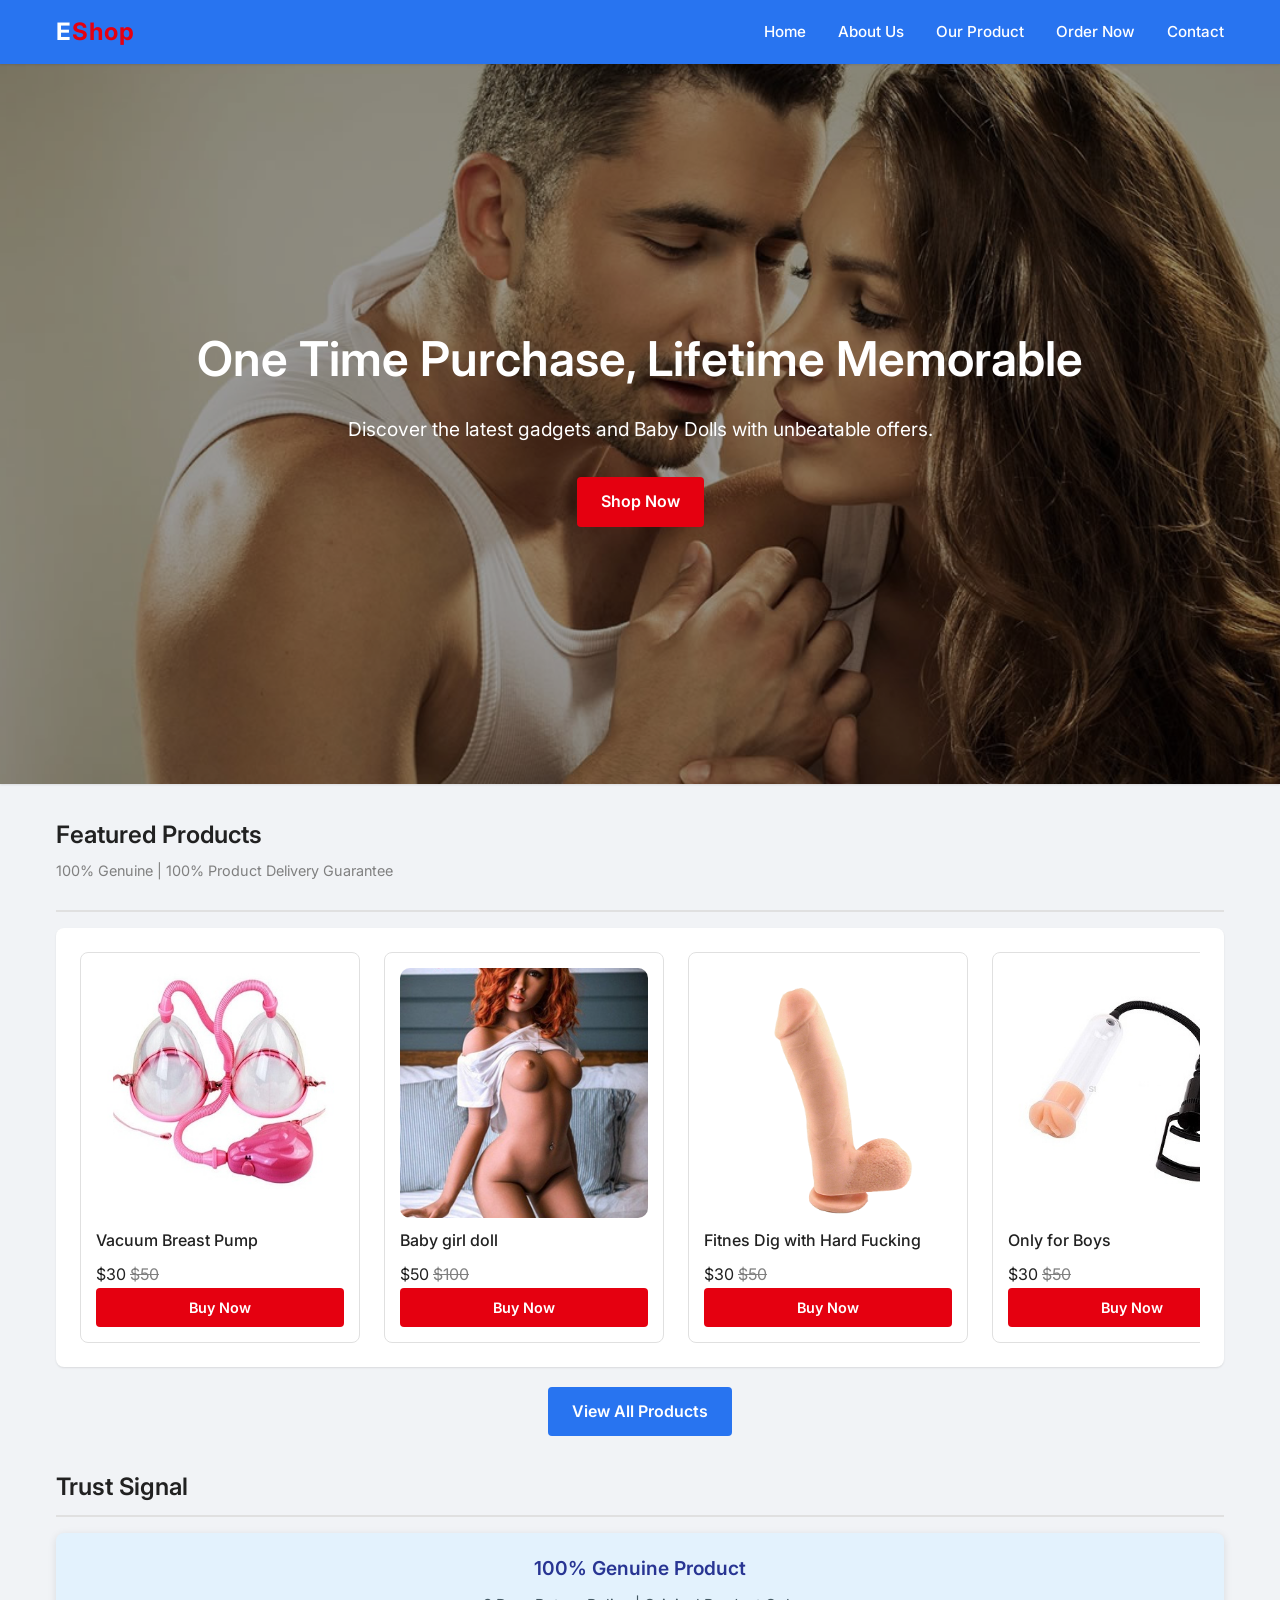
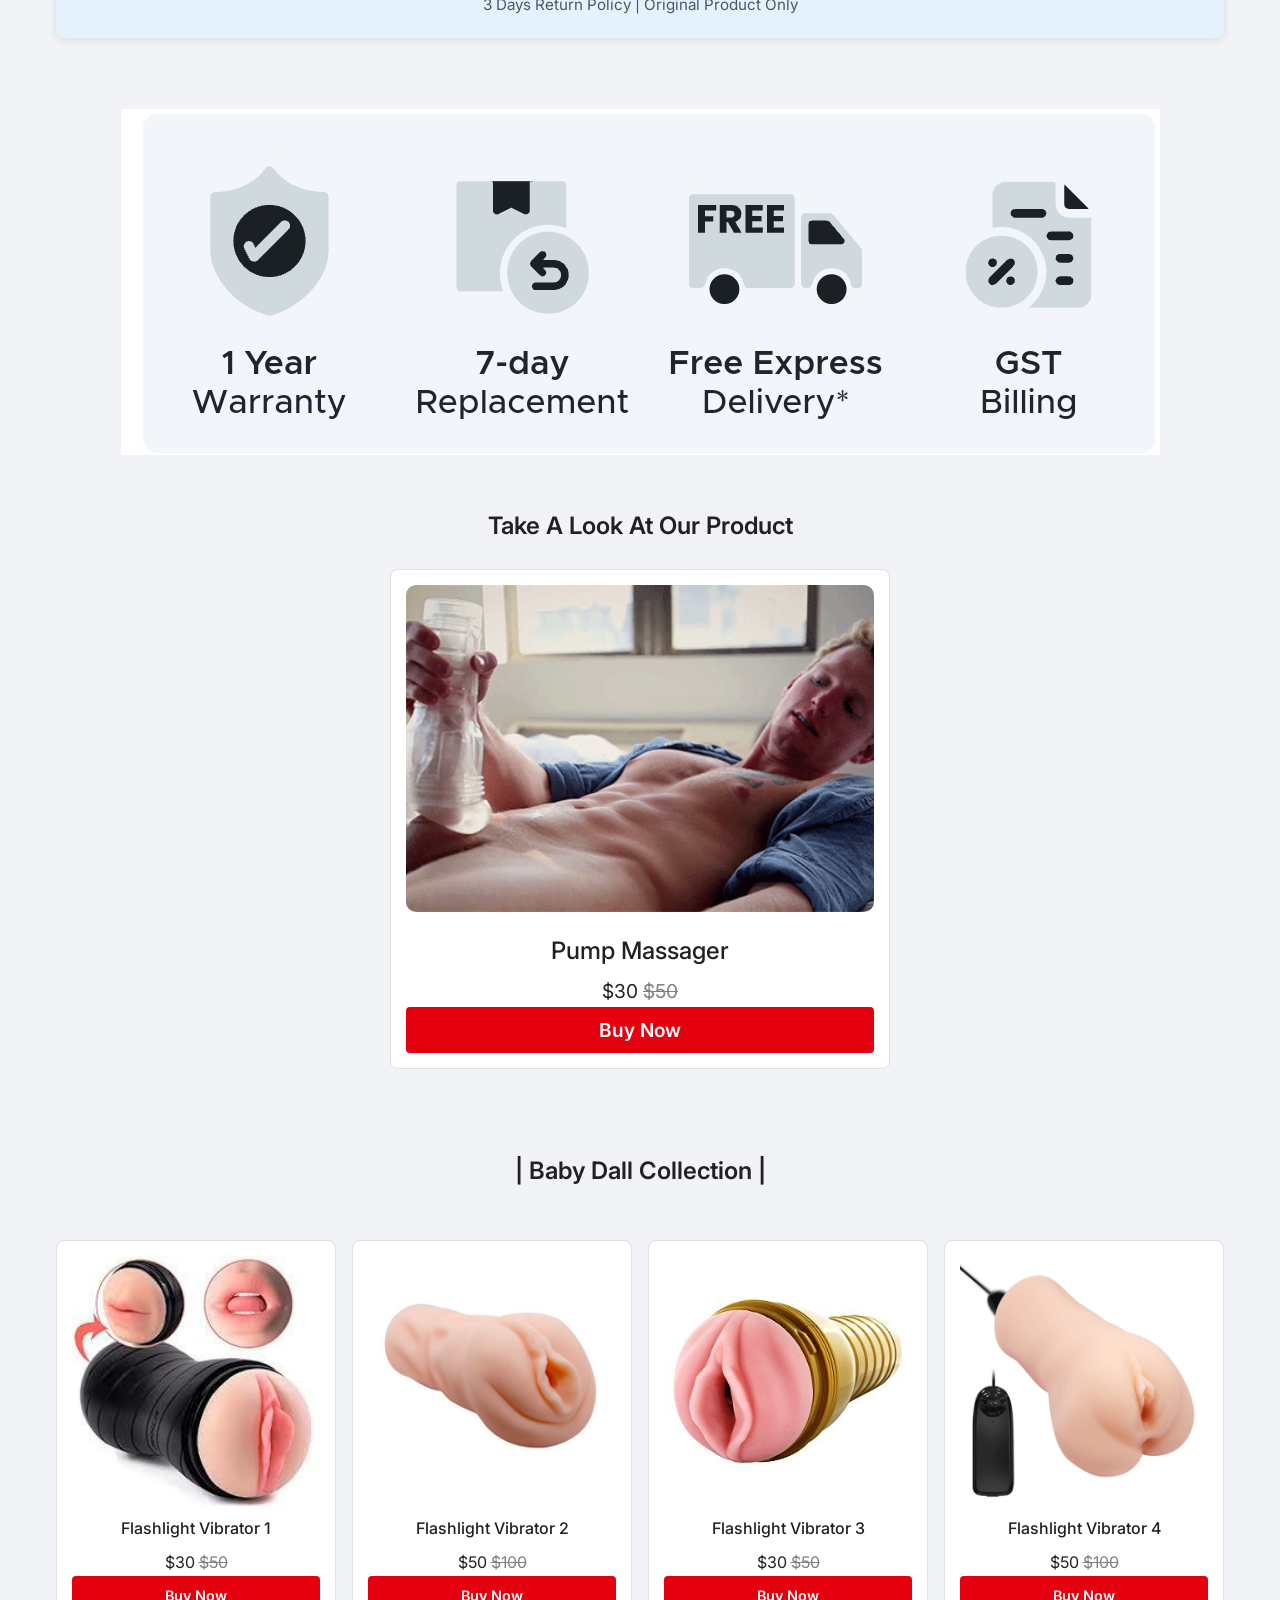
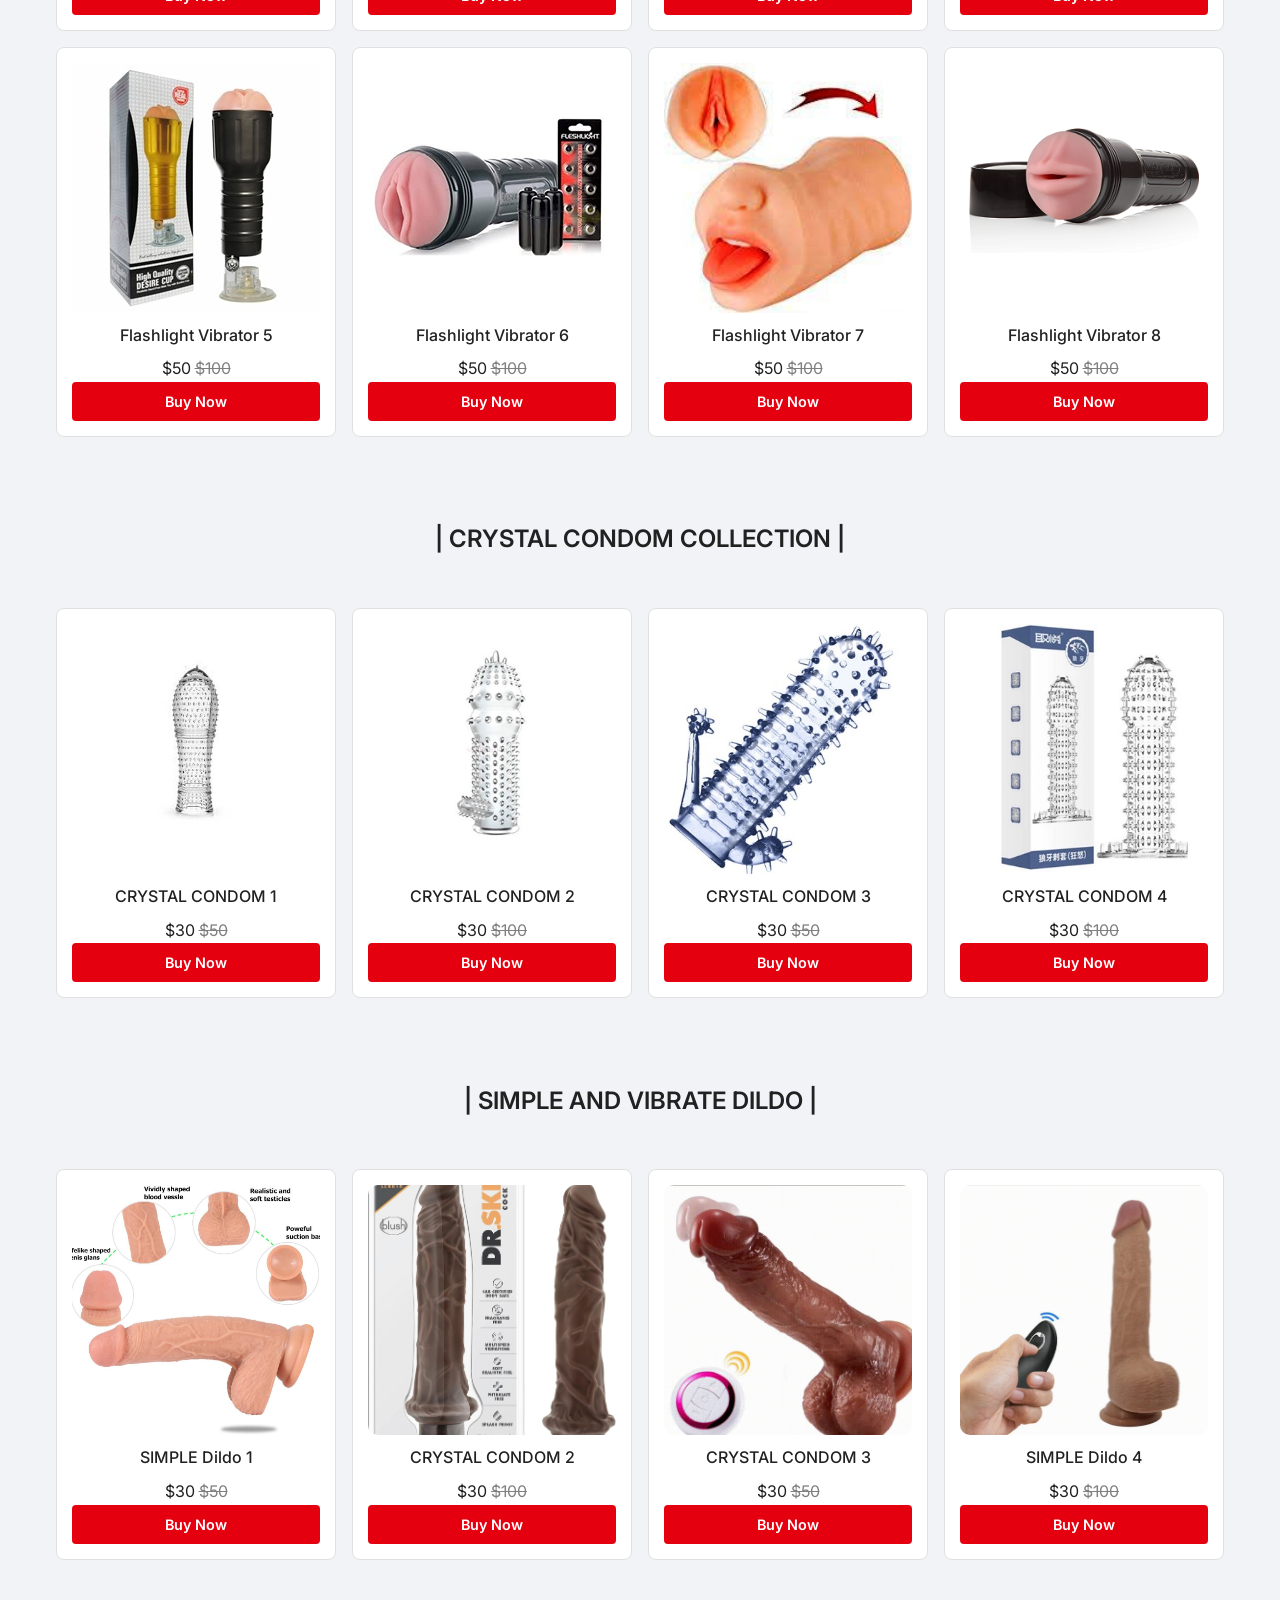
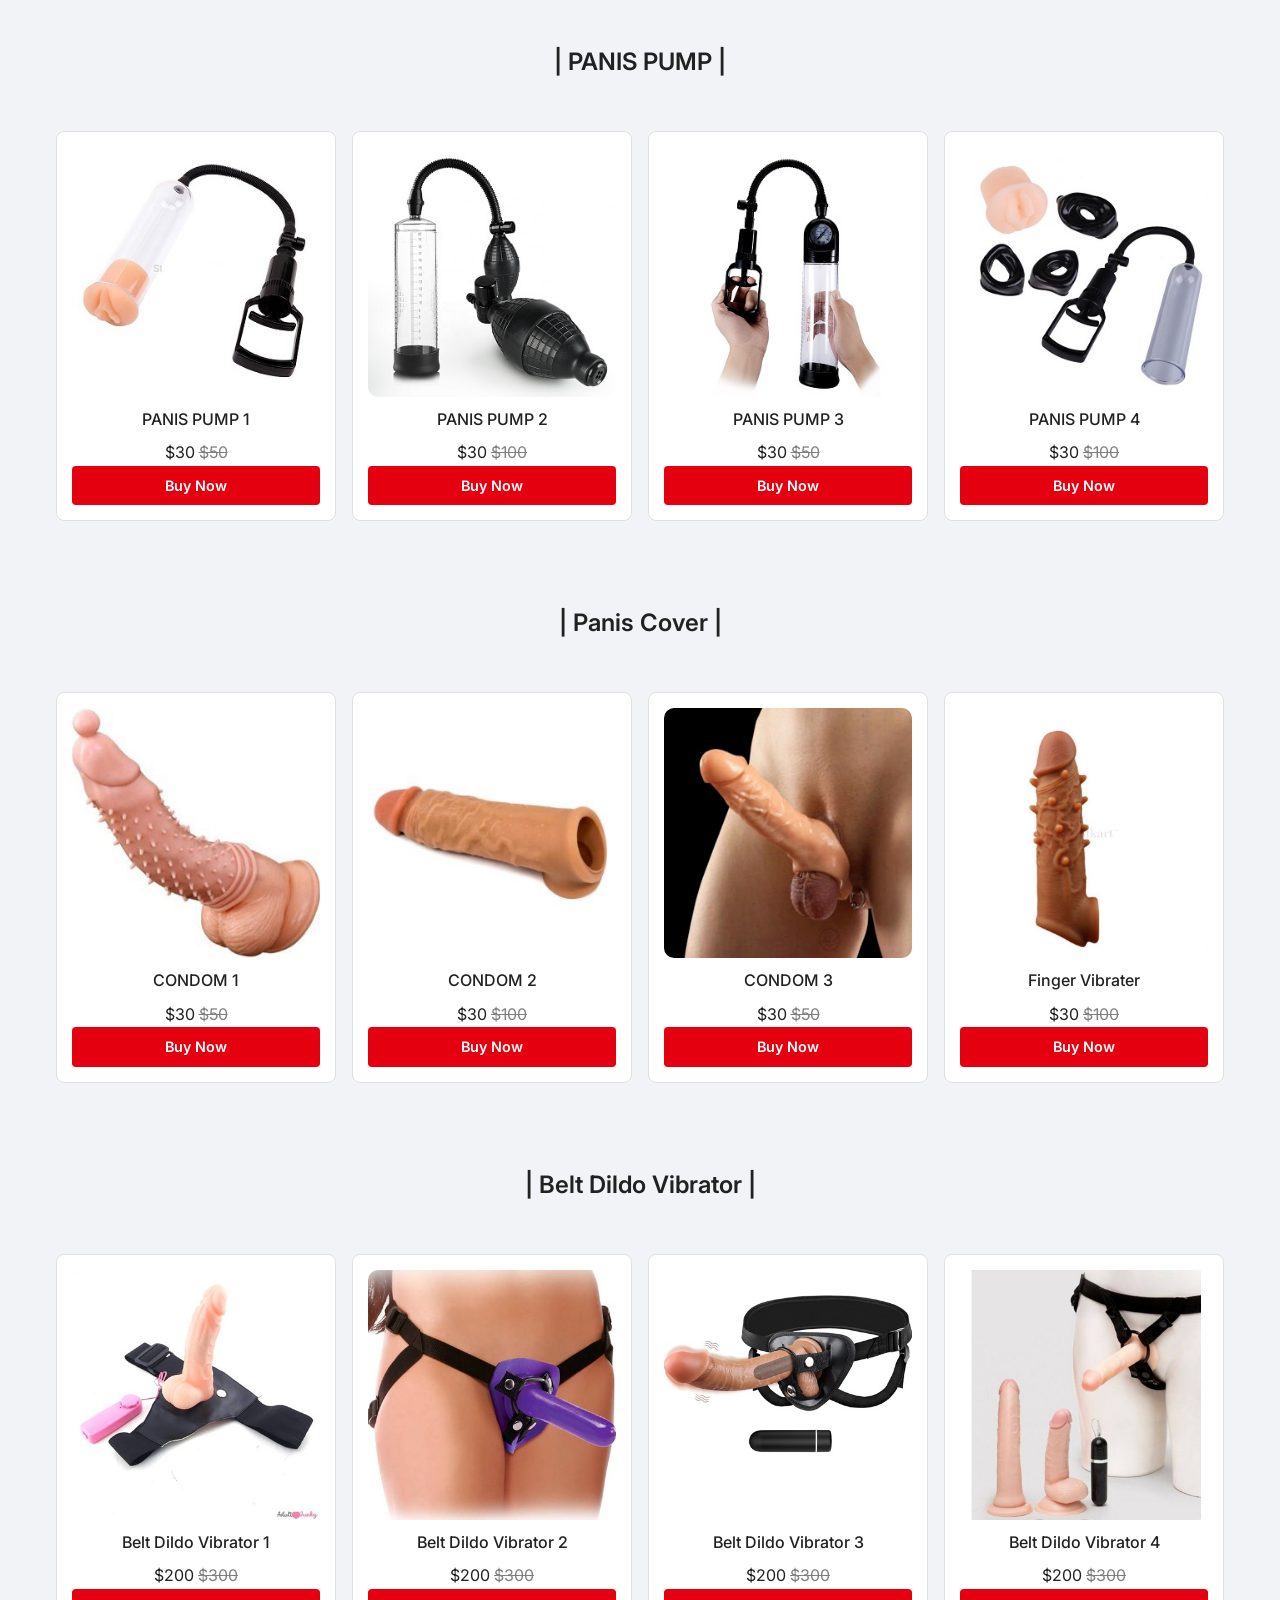
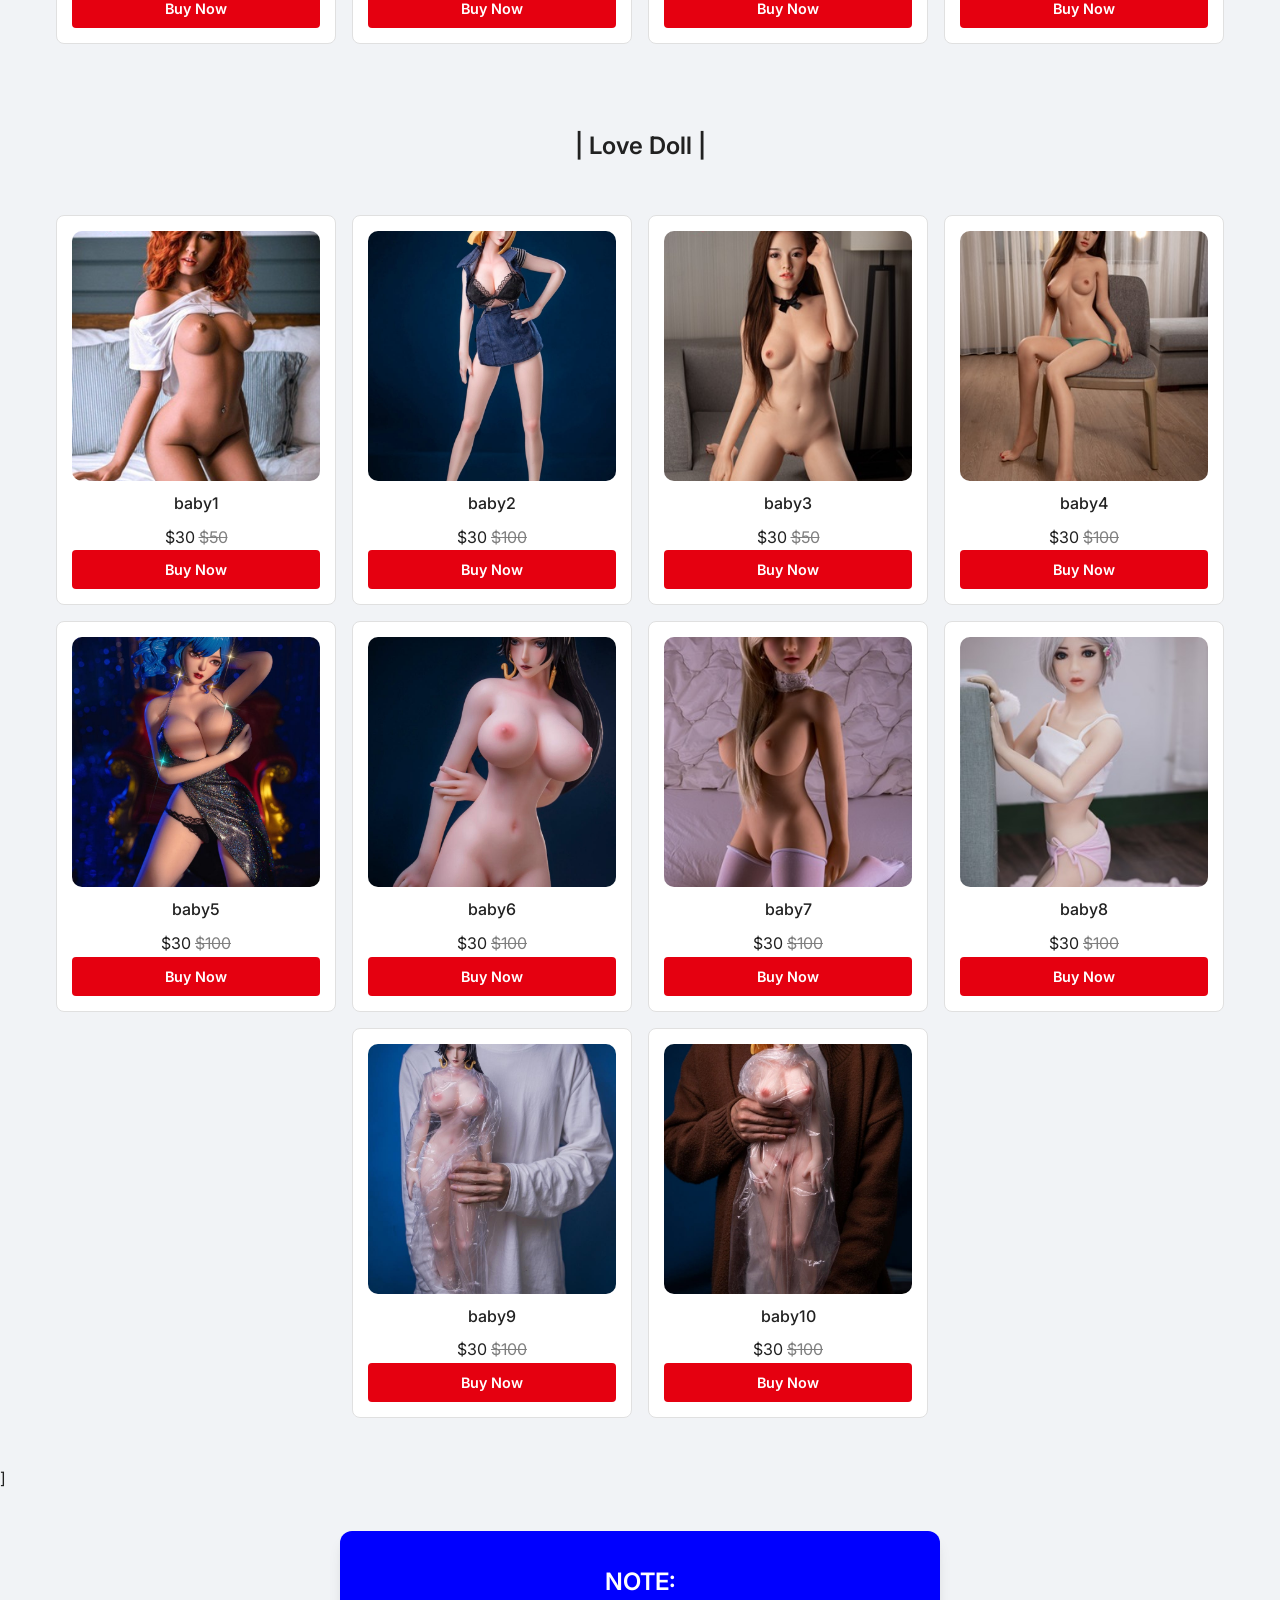
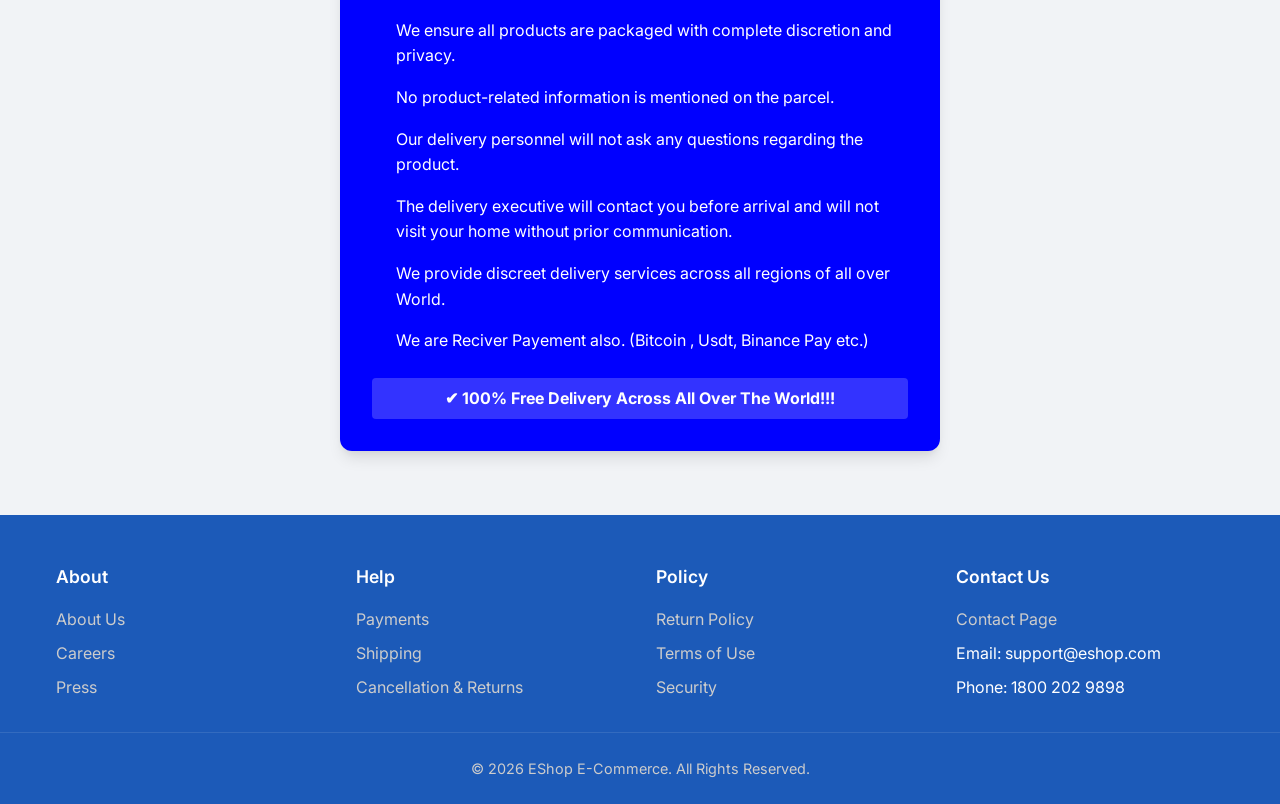
==== index.html @ d4caad06 "add all file to code base" ====
<!DOCTYPE html>
<html lang="en">

<head>
  <meta charset="UTF-8">
  <meta name="viewport" content="width=device-width, initial-scale=1.0">
  <title>Home - Modern E-Commerce</title>
  <meta name="description" content="Welcome to the best place to find top quality products at amazing prices.">
  <link rel="stylesheet" href="styles.css">
</head>

<body>

  <!-- Header & Navbar -->
  <header>
    <div class="container navbar">
      <a href="index.html" class="logo">E<span>Shop</span></a>
      <ul class="nav-links">
        <li><a href="index.html">Home</a></li>
        <li><a href="about.html">About Us</a></li>
        <li><a href="products.html">Our Product</a></li>
        <li><a href="order.html">Order Now</a></li>
        <li><a href="contact.html">Contact</a></li>
      </ul>
      <div class="hamburger">
        <span></span>
        <span></span>
        <span></span>
      </div>
    </div>
  </header>

  <!-- Mobile Menu & Overlay -->
  <div class="overlay"></div>
  <div class="mobile-menu">
    <div class="mobile-menu-header">
      <span class="logo">E<span>Shop</span></span>
      <span class="close-menu">&times;</span>
    </div>
    <ul class="mobile-nav-links">
      <li><a href="index.html">Home</a></li>
      <li><a href="about.html">About Us</a></li>
      <li><a href="products.html">Our Product</a></li>
      <li><a href="order.html">Order Now</a></li>
      <li><a href="contact.html">Contact</a></li>
    </ul>
  </div>

  <!-- Hero Section -->
  <section class="hero">
    <div class="container">
      <h1>One Time Purchase, Lifetime Memorable</h1>
      <p>Discover the latest gadgets and Baby Dolls with unbeatable offers.</p>
      <a href="products.html" class="btn">Shop Now</a>
    </div>
  </section>

  <!-- Featured Products -->
  <section class="container">
    <h2 class="section-title">
      Featured Products
      <span class="tagline">100% Genuine | 100% Product Delivery Guarantee</span>
    </h2>
    <div class="carousel-wrapper">
      <div class="carousel-track-container">
        <div class="carousel-track">
          <!-- Product 1 -->
          <div class="product-card">
            <img src="images\1 (1).jpg" alt="product1" class="product-img">
            <h3 class="product-name">Vacuum Breast Pump</h3>
            <p>
              $30
              <del style="color: gray;">$50</del>
            </p>
            <a href="order.html" class="btn btn-buy">Buy Now</a>
          </div>
          <!-- Product 2 -->
          <div class="product-card">
            <img src="images\1.jpg" alt="Baby girl doll" class="product-img">
            <h3 class="product-name">Baby girl doll</h3>
            <p>
              $50
              <del style="color: gray;">$100</del>
            </p>
            <a href="order.html" class="btn btn-buy">Buy Now</a>
          </div>
          <!-- Product 3 -->
          <div class="product-card">
            <img src="images\1_2.jpg" alt="fitnes dig" class="product-img">
            <h3 class="product-name">Fitnes Dig with Hard Fucking</h3>
            <p>
              $30
              <del style="color: gray;">$50</del>
            </p>
            <a href="order.html" class="btn btn-buy">Buy Now</a>
          </div>
          <!-- Product 4 -->
          <div class="product-card">
            <img src="images\1_3.jpg" alt="Babe" class="product-img">
            <h3 class="product-name">Only for Boys</h3>
            <p>
              $30
              <del style="color: gray;">$50</del>
            </p>
            <a href="order.html" class="btn btn-buy">Buy Now</a>
          </div>
          <!-- Product 5 -->
          <div class="product-card">
            <img src="images\2.jpg" alt="babe" class="product-img">
            <h3 class="product-name">Babe with Hard Fucking</h3>
            <p>
              $150
              <del style="color: gray;">$500</del>
            </p>
            <a href="order.html" class="btn btn-buy">Buy Now</a>
          </div>
        </div>
      </div>
    </div>
  </section>
  <div style="text-align: center; margin: 20px 0;">
    <a href="products.html" class="btn" style="background: #2874f0; color: white; text-decoration: none;">
      View All Products
    </a>
  </div>

  <!-- Trust Signal -->
  <section class="trust-signal container">
    <h2 class="section-title">Trust Signal</h2>
    <div
      style="background: #e3f2fd; padding: 20px; border-radius: 8px; text-align: center; box-shadow: 0 2px 8px rgba(0,0,0,0.1);">
      <p style="color: #283593; font-size: 1.2rem; font-weight: 600; margin: 0 0 10px 0;">
        100% Genuine Product
      </p>
      <p style="color: #455A64; font-size: 0.95rem; margin: 0;">
        3 Days Return Policy | Original Product Only
      </p>
    </div>
  </section>
  <br>
  <br>
  <div class="payment">
    <img src="images/imggg.jpg" alt="payment">
  </div>



  <section class="container" style="text-align: center; margin-bottom: 3rem;">
    <h2 class="section-title" style="border-bottom: none; display: inline-block;">Take A Look At Our Product</h2>

    <!-- Product Container -->
    <div class="products" style="display: flex; justify-content: center; gap: 1rem; flex-wrap: wrap;">

      <div class="product-card massager" style="width: 500px; height: 500px; display: flex; flex-direction: column;">

        <!-- GIF Image -->
        <img src="images/ezgif.com-animated-gif-maker.gif" alt="Pump Massager" class="product-img"
          style="height: 350px;">

        <h3 class="product-name" style="font-size: 1.5rem; margin-top: 10px;">Pump Massager</h3>
        <p style="font-size: 1.2rem;">
          $30
          <del style="color: gray;">$50</del>
        </p>
        <a href="order.html" class="btn btn-buy" style="margin-top: auto; font-size: 1.2rem;">Buy Now</a>

      </div>
    </div>
    <br><br>
    <h2 class="section-title" style="border-bottom: none; display: inline-block;"> | Baby Dall Collection |</h2>
    <br><br>
    <!-- Additional 5 Products Row -->
    <div class="products" style="display: flex; justify-content: center; gap: 1rem; flex-wrap: wrap;">

      <!-- Product 1 -->
      <div class="product-card massager">
        <img src="images\Flashlight Vibrator.jpg" alt="Vacuum Breast Pump" class="product-img">
        <h3 class="product-name">Flashlight Vibrator 1</h3>
        <p>
          $30
          <del style="color: gray;">$50</del>
        </p>
        <a href="order.html" class="btn btn-buy">Buy Now</a>
      </div>

      <!-- Product 2 -->
      <div class="product-card doll">
        <img src="images\Flashlight Vibrator4.jpg" alt="Flashlight Vibrator4" class="product-img">
        <h3 class="product-name">Flashlight Vibrator 2</h3>
        <p>
          $50
          <del style="color: gray;">$100</del>
        </p>
        <a href="order.html" class="btn btn-buy">Buy Now</a>
      </div>
      <!-- Product 3 -->
      <div class="product-card massager">
        <img src="images\Flashlight Vibrator5.jpg" alt="Flashlight Vibrator5" class="product-img">
        <h3 class="product-name">Flashlight Vibrator 3</h3>
        <p>
          $30
          <del style="color: gray;">$50</del>
        </p>
        <a href="order.html" class="btn btn-buy">Buy Now</a>
      </div>

      <!-- Product 4 -->
      <div class="product-card doll">
        <img src="images\Flashlight Vibrator6.jpg" alt="Flashlight Vibrator6" class="product-img">
        <h3 class="product-name">Flashlight Vibrator 4</h3>
        <p>
          $50
          <del style="color: gray;">$100</del>
        </p>
        <a href="order.html" class="btn btn-buy">Buy Now</a>
      </div>

      <!-- Product 5 -->
      <div class="product-card doll">
        <img src="images\Flashlight Vibrator7.jpg" alt="Flashlight Vibrator7" class="product-img">
        <h3 class="product-name">Flashlight Vibrator 5</h3>
        <p>
          $50
          <del style="color: gray;">$100</del>
        </p>
        <a href="order.html" class="btn btn-buy">Buy Now</a>
      </div>

      <!-- Product 6 -->
      <div class="product-card doll">
        <img src="images\Flashlight Vibrator9.jpg" alt="Flashlight Vibrator9" class="product-img">
        <h3 class="product-name">Flashlight Vibrator 6</h3>
        <p>
          $50
          <del style="color: gray;">$100</del>
        </p>
        <a href="order.html" class="btn btn-buy">Buy Now</a>
      </div>
      <!-- Product 7 -->
      <div class="product-card doll">
        <img src="images\Flashlight Vibrator1.jpg" alt="Flashlight Vibrator9" class="product-img">
        <h3 class="product-name">Flashlight Vibrator 7</h3>
        <p>
          $50
          <del style="color: gray;">$100</del>
        </p>
        <a href="order.html" class="btn btn-buy">Buy Now</a>
      </div>
      <!-- Product 8 -->
      <div class="product-card doll">
        <img src="images\Flashlight Vibrator2.jpg" alt="Flashlight Vibrator9" class="product-img">
        <h3 class="product-name">Flashlight Vibrator 8</h3>
        <p>
          $50
          <del style="color: gray;">$100</del>
        </p>
        <a href="order.html" class="btn btn-buy">Buy Now</a>
      </div>

    </div>


    <!-- condom collectin -->
    <br><br>
    <h2 class="section-title" style="border-bottom: none; display: inline-block;"> | CRYSTAL CONDOM COLLECTION |</h2>
    <br><br>
    <!-- Additional 5 Products Row -->
    <div class="products" style="display: flex; justify-content: center; gap: 1rem; flex-wrap: wrap;">

      <!-- Product 1 -->
      <div class="product-card massager">
        <img src="images\condom\CRYSTAL CONDOM1.jpg" alt="CRYSTAL CONDOM" class="product-img">
        <h3 class="product-name">CRYSTAL CONDOM 1</h3>
        <p>
          $30
          <del style="color: gray;">$50</del>
        </p>
        <a href="order.html" class="btn btn-buy">Buy Now</a>
      </div>

      <!-- Product 2 -->
      <div class="product-card doll">
        <img src="images\condom\CRYSTAL CONDOM2.jpg" alt="CRYSTAL CONDOM2" class="product-img">
        <h3 class="product-name">CRYSTAL CONDOM 2</h3>
        <p>
          $30
          <del style="color: gray;">$100</del>
        </p>
        <a href="order.html" class="btn btn-buy">Buy Now</a>
      </div>
      <!-- Product 3 -->
      <div class="product-card massager">
        <img src="images\condom\CRYSTAL CONDOM3.jpg" alt="CRYSTAL CONDOM3" class="product-img">
        <h3 class="product-name">CRYSTAL CONDOM 3</h3>
        <p>
          $30
          <del style="color: gray;">$50</del>
        </p>
        <a href="order.html" class="btn btn-buy">Buy Now</a>
      </div>

      <!-- Product 4 -->
      <div class="product-card doll">
        <img src="images\condom\CRYSTAL CONDOM4.jpg" alt="CRYSTAL CONDOM4" class="product-img">
        <h3 class="product-name">CRYSTAL CONDOM 4</h3>
        <p>
          $30
          <del style="color: gray;">$100</del>
        </p>
        <a href="order.html" class="btn btn-buy">Buy Now</a>
      </div>

    </div>



    <!-- SIMPLE AND VIBRATE DILDO -->
    <br><br>
    <h2 class="section-title" style="border-bottom: none; display: inline-block;"> | SIMPLE AND VIBRATE DILDO |</h2>
    <br><br>
    <!-- Additional 5 Products Row -->
    <div class="products" style="display: flex; justify-content: center; gap: 1rem; flex-wrap: wrap;">

      <!-- Product 1 -->
      <div class="product-card massager">
        <img src="images\simple\SIMPLE Dildo1.jpg" alt="SIMPLE Dildo1" class="product-img">
        <h3 class="product-name">SIMPLE Dildo 1</h3>
        <p>
          $30
          <del style="color: gray;">$50</del>
        </p>
        <a href="order.html" class="btn btn-buy">Buy Now</a>
      </div>

      <!-- Product 2 -->
      <div class="product-card doll">
        <img src="images\simple\SIMPLE Dildo2.jpg" alt="SIMPLE Dildo2" class="product-img">
        <h3 class="product-name">CRYSTAL CONDOM 2</h3>
        <p>
          $30
          <del style="color: gray;">$100</del>
        </p>
        <a href="order.html" class="btn btn-buy">Buy Now</a>
      </div>
      <!-- Product 3 -->
      <div class="product-card massager">
        <img src="images\simple\SIMPLE Dildo3.jpg" alt="CRYSTAL CONDOM3" class="product-img">
        <h3 class="product-name">CRYSTAL CONDOM 3</h3>
        <p>
          $30
          <del style="color: gray;">$50</del>
        </p>
        <a href="order.html" class="btn btn-buy">Buy Now</a>
      </div>

      <!-- Product 4 -->
      <div class="product-card doll">
        <img src="images\simple\SIMPLE Dildo4.jpg" alt="SIMPLE Dildo4" class="product-img">
        <h3 class="product-name">SIMPLE Dildo 4</h3>
        <p>
          $30
          <del style="color: gray;">$100</del>
        </p>
        <a href="order.html" class="btn btn-buy">Buy Now</a>
      </div>

    </div>


    <!-- PANIS PUMP -->
    <br><br>
    <h2 class="section-title" style="border-bottom: none; display: inline-block;"> | PANIS PUMP |</h2>
    <br><br>
    <!-- Additional 5 Products Row -->
    <div class="products" style="display: flex; justify-content: center; gap: 1rem; flex-wrap: wrap;">

      <!-- Product 1 -->
      <div class="product-card massager">
        <img src="images\panis\PANIS PUMP1.jpg" alt="PANIS PUMP1" class="product-img">
        <h3 class="product-name">PANIS PUMP 1</h3>
        <p>
          $30
          <del style="color: gray;">$50</del>
        </p>
        <a href="order.html" class="btn btn-buy">Buy Now</a>
      </div>

      <!-- Product 2 -->
      <div class="product-card doll">
        <img src="images\panis\PANIS PUMP2.jpg" alt="PANIS PUMP2" class="product-img">
        <h3 class="product-name">PANIS PUMP 2</h3>
        <p>
          $30
          <del style="color: gray;">$100</del>
        </p>
        <a href="order.html" class="btn btn-buy">Buy Now</a>
      </div>
      <!-- Product 3 -->
      <div class="product-card massager">
        <img src="images\panis\PANIS PUMP3.jpg" alt="PANIS PUMP3" class="product-img">
        <h3 class="product-name">PANIS PUMP 3</h3>
        <p>
          $30
          <del style="color: gray;">$50</del>
        </p>
        <a href="order.html" class="btn btn-buy">Buy Now</a>
      </div>

      <!-- Product 4 -->
      <div class="product-card doll">
        <img src="images\panis\PANIS PUMP4.jpg" alt="PANIS PUMP4" class="product-img">
        <h3 class="product-name">PANIS PUMP 4</h3>
        <p>
          $30
          <del style="color: gray;">$100</del>
        </p>
        <a href="order.html" class="btn btn-buy">Buy Now</a>
      </div>

    </div>

    <!-- Panis Cover -->
    <br><br>
    <h2 class="section-title" style="border-bottom: none; display: inline-block;"> | Panis Cover |</h2>
    <br><br>
    <!-- Additional 5 Products Row -->
    <div class="products" style="display: flex; justify-content: center; gap: 1rem; flex-wrap: wrap;">

      <!-- Product 1 -->
      <div class="product-card massager">
        <img src="images\panis\CONDOM1.png" alt="CONDOM1" class="product-img">
        <h3 class="product-name">CONDOM 1</h3>
        <p>
          $30
          <del style="color: gray;">$50</del>
        </p>
        <a href="order.html" class="btn btn-buy">Buy Now</a>
      </div>

      <!-- Product 2 -->
      <div class="product-card doll">
        <img src="images\panis\CONDOM2.png" alt="CONDOM2" class="product-img">
        <h3 class="product-name">CONDOM 2</h3>
        <p>
          $30
          <del style="color: gray;">$100</del>
        </p>
        <a href="order.html" class="btn btn-buy">Buy Now</a>
      </div>
      <!-- Product 3 -->
      <div class="product-card massager">
        <img src="images\panis\CONDOM3.png" alt="CONDOM3" class="product-img">
        <h3 class="product-name">CONDOM 3</h3>
        <p>
          $30
          <del style="color: gray;">$50</del>
        </p>
        <a href="order.html" class="btn btn-buy">Buy Now</a>
      </div>

      <!-- Product 4 -->
      <div class="product-card doll">
        <img src="images\panis\Finger Vibrater.jpeg" alt="Finger Vibrater" class="product-img">
        <h3 class="product-name">Finger Vibrater</h3>
        <p>
          $30
          <del style="color: gray;">$100</del>
        </p>
        <a href="order.html" class="btn btn-buy">Buy Now</a>
      </div>

    </div>

    <!-- new Belt Dildo Vibrator -->
    <br><br>
    <h2 class="section-title" style="border-bottom: none; display: inline-block;"> | Belt Dildo Vibrator |</h2>
    <br><br>
    <!-- Additional 5 Products Row -->
    <div class="products" style="display: flex; justify-content: center; gap: 1rem; flex-wrap: wrap;">

      <!-- Product 1 -->
      <div class="product-card massager">
        <img src="images\Belt-Dildo-Vibrator\Belt Dildo Vibrator1.jpg" alt="Belt Dildo Vibrator1" class="product-img">
        <h3 class="product-name">Belt Dildo Vibrator 1</h3>
        <p>
          $200
          <del style="color: gray;">$300</del>
        </p>
        <a href="order.html" class="btn btn-buy">Buy Now</a>
      </div>

      <!-- Product 2 -->
      <div class="product-card doll">
        <img src="images\Belt-Dildo-Vibrator\Belt Dildo Vibrator2.jpg" alt="Belt Dildo Vibrator2" class="product-img">
        <h3 class="product-name">Belt Dildo Vibrator 2</h3>
        <p>
          $200
          <del style="color: gray;">$300</del>
        </p>
        <a href="order.html" class="btn btn-buy">Buy Now</a>
      </div>
      <!-- Product 3 -->
      <div class="product-card massager">
        <img src="images\Belt-Dildo-Vibrator\Belt Dildo Vibrator3.jpg" alt="Belt Dildo Vibrator3" class="product-img">
        <h3 class="product-name">Belt Dildo Vibrator 3</h3>
        <p>
          $200
          <del style="color: gray;">$300</del>
        </p>
        <a href="order.html" class="btn btn-buy">Buy Now</a>
      </div>

      <!-- Product 4 -->
      <div class="product-card doll">
        <img src="images\Belt-Dildo-Vibrator\Belt Dildo Vibrator4.jpg" alt="Belt Dildo Vibrator4" class="product-img">
        <h3 class="product-name">Belt Dildo Vibrator 4</h3>
        <p>
          $200
          <del style="color: gray;">$300</del>
        </p>
        <a href="order.html" class="btn btn-buy">Buy Now</a>
      </div>

    </div>

    <!-- Baby Doll product -->

    <br><br>
    <h2 class="section-title" style="border-bottom: none; display: inline-block;"> | Love Doll |</h2>
    <br><br>
    <!-- Additional 5 Products Row -->
    <div class="products" style="display: flex; justify-content: center; gap: 1rem; flex-wrap: wrap;">

      <!-- Product 1 -->
      <div class="product-card massager">
        <img src="images\baby-girl\baby1.jpg" alt="baby1" class="product-img">
        <h3 class="product-name">baby1</h3>
        <p>
          $30
          <del style="color: gray;">$50</del>
        </p>
        <a href="order.html" class="btn btn-buy">Buy Now</a>
      </div>

      <!-- Product 2 -->
      <div class="product-card doll">
        <img src="images\baby-girl\baby2.jpg" alt="baby2" class="product-img">
        <h3 class="product-name">baby2</h3>
        <p>
          $30
          <del style="color: gray;">$100</del>
        </p>
        <a href="order.html" class="btn btn-buy">Buy Now</a>
      </div>
      <!-- Product 3 -->
      <div class="product-card massager">
        <img src="images\baby-girl\baby3.jpg" alt="baby3" class="product-img">
        <h3 class="product-name">baby3</h3>
        <p>
          $30
          <del style="color: gray;">$50</del>
        </p>
        <a href="order.html" class="btn btn-buy">Buy Now</a>
      </div>

      <!-- Product 4 -->
      <div class="product-card doll">
        <img src="images\baby-girl\baby4.jpg" alt="baby4" class="product-img">
        <h3 class="product-name">baby4</h3>
        <p>
          $30
          <del style="color: gray;">$100</del>
        </p>
        <a href="order.html" class="btn btn-buy">Buy Now</a>
      </div>


      <!-- Product 5 -->
      <div class="product-card doll">
        <img src="images\baby-girl\baby5.jpg" alt="baby5" class="product-img">
        <h3 class="product-name">baby5</h3>
        <p>
          $30
          <del style="color: gray;">$100</del>
        </p>
        <a href="order.html" class="btn btn-buy">Buy Now</a>
      </div>

      <!-- Product 6 -->
      <div class="product-card doll">
        <img src="images\baby-girl\baby6.jpg" alt="baby6" class="product-img">
        <h3 class="product-name">baby6</h3>
        <p>
          $30
          <del style="color: gray;">$100</del>
        </p>
        <a href="order.html" class="btn btn-buy">Buy Now</a>
      </div>

      <!-- Product 7 -->
      <div class="product-card doll">
        <img src="images\baby-girl\baby7.jpg" alt="baby7" class="product-img">
        <h3 class="product-name">baby7</h3>
        <p>
          $30
          <del style="color: gray;">$100</del>
        </p>
        <a href="order.html" class="btn btn-buy">Buy Now</a>
      </div>

      <!-- Product 8 -->
      <div class="product-card doll">
        <img src="images\baby-girl\baby8.jpg" alt="baby8" class="product-img">
        <h3 class="product-name">baby8</h3>
        <p>
          $30
          <del style="color: gray;">$100</del>
        </p>
        <a href="order.html" class="btn btn-buy">Buy Now</a>
      </div>

      <!-- Product 9 -->
      <div class="product-card doll">
        <img src="images\baby-girl\baby9.jpeg" alt="baby9" class="product-img">
        <h3 class="product-name">baby9</h3>
        <p>
          $30
          <del style="color: gray;">$100</del>
        </p>
        <a href="order.html" class="btn btn-buy">Buy Now</a>
      </div>

      <!-- Product 10 -->
      <div class="product-card doll">
        <img src="images\baby-girl\baby10.jpeg" alt="baby10" class="product-img">
        <h3 class="product-name">baby10</h3>
        <p>
          $30
          <del style="color: gray;">$100</del>
        </p>
        <a href="order.html" class="btn btn-buy">Buy Now</a>
      </div>

    </div>


  </section>]

  <div class="note-box">
    <h3>NOTE:</h3>
    <ul>
      <li>We ensure all products are packaged with complete discretion and privacy.</li>
      <li>No product-related information is mentioned on the parcel.</li>
      <li>Our delivery personnel will not ask any questions regarding the product.</li>
      <li>The delivery executive will contact you before arrival and will not visit your home without prior
        communication.</li>
      <li>We provide discreet delivery services across all regions of all over World.</li>
      <li>We are Reciver Payement also. (Bitcoin , Usdt, Binance Pay etc.)</li>

    </ul>

    <p class="free-delivery">✔ 100% Free Delivery Across All Over The World!!!</p>
  </div>




  <!-- Footer -->
  <footer>
    <div class="container footer-grid">
      <div class="footer-col">
        <h3>About</h3>
        <div class="footer-links">
          <a href="about.html">About Us</a>
          <a href="#">Careers</a>
          <a href="#">Press</a>
        </div>
      </div>
      <div class="footer-col">
        <h3>Help</h3>
        <div class="footer-links">
          <a href="#">Payments</a>
          <a href="#">Shipping</a>
          <a href="#">Cancellation & Returns</a>
        </div>
      </div>
      <div class="footer-col">
        <h3>Policy</h3>
        <div class="footer-links">
          <a href="#">Return Policy</a>
          <a href="#">Terms of Use</a>
          <a href="#">Security</a>
        </div>
      </div>
      <div class="footer-col">
        <h3>Contact Us</h3>
        <div class="footer-links">
          <a href="contact.html">Contact Page</a>
          <span>Email: support@eshop.com</span>
          <span>Phone: 1800 202 9898</span>
        </div>
      </div>
    </div>
    <div class="footer-bottom">
      &copy; 2026 EShop E-Commerce. All Rights Reserved.
    </div>
  </footer>

  <script src="script.js"></script>
</body>

</html>
---- styles.css ----
/* Google Fonts */
@import url('https://fonts.googleapis.com/css2?family=Inter:wght@300;400;500;600;700&display=swap');

/* CSS Variables */
:root {
  --primary-blue: #2874f0;
  /* Flipkart style blue */
  --dark-blue: #1c5ab8;
  --primary-red: #e50010;
  /* Highlight red */
  --dark-red: #cc000e;
  --bg-color: #f1f3f6;
  /* Light gray background */
  --text-dark: #212121;
  --text-gray: #878787;
  --white: #ffffff;
  --border-color: #e0e0e0;
  --shadow-sm: 0 1px 2px 0 rgba(0, 0, 0, 0.1);
  --shadow-md: 0 4px 6px -1px rgba(0, 0, 0, 0.1), 0 2px 4px -1px rgba(0, 0, 0, 0.06);
  --shadow-lg: 0 10px 15px -3px rgba(0, 0, 0, 0.1), 0 4px 6px -2px rgba(0, 0, 0, 0.05);
  --transition: all 0.3s ease;
}

/* Global Reset */
* {
  margin: 0;
  padding: 0;
  box-sizing: border-box;
}

html {
  scroll-behavior: smooth;
}

body {
  font-family: 'Inter', sans-serif;
  background-color: var(--bg-color);
  color: var(--text-dark);
  line-height: 1.6;
}

a {
  text-decoration: none;
  color: inherit;
}

ul {
  list-style: none;
}

img {
  max-width: 100%;
  height: auto;
  display: block;
}

.container {
  width: 100%;
  max-width: 1200px;
  margin: 0 auto;
  padding: 0 1rem;
}

/* Typography */
h1,
h2,
h3,
h4 {
  font-weight: 600;
}

/* --- Header & Navbar --- */
header {
  background-color: var(--primary-blue);
  color: var(--white);
  position: sticky;
  top: 0;
  z-index: 1000;
  box-shadow: var(--shadow-sm);
}

.navbar {
  display: flex;
  justify-content: space-between;
  align-items: center;
  height: 64px;
}

.logo {
  font-size: 1.5rem;
  font-weight: 700;
  letter-spacing: 1px;
}

.logo span {
  color: var(--primary-red);
}

.nav-links {
  display: flex;
  gap: 2rem;
}

.nav-links li a {
  font-weight: 500;
  font-size: 0.95rem;
  position: relative;
  padding: 0.5rem 0;
  transition: var(--transition);
}

.nav-links li a::after {
  content: '';
  position: absolute;
  width: 0;
  height: 2px;
  bottom: 0;
  left: 0;
  background-color: var(--white);
  transition: var(--transition);
}

.nav-links li a:hover::after {
  width: 100%;
}

/* Hamburger Menu Icon */
.hamburger {
  display: none;
  cursor: pointer;
  flex-direction: column;
  gap: 5px;
}

.hamburger span {
  display: block;
  width: 25px;
  height: 3px;
  background-color: var(--white);
  border-radius: 2px;
  transition: var(--transition);
}

/* Mobile Sidebar Menu */
.mobile-menu {
  position: fixed;
  top: 0;
  right: -100%;
  width: 280px;
  height: 100vh;
  background-color: var(--white);
  box-shadow: -5px 0 15px rgba(0, 0, 0, 0.1);
  z-index: 1001;
  transition: right 0.4s ease-in-out;
  display: flex;
  flex-direction: column;
}

.mobile-menu.active {
  right: 0;
}

.mobile-menu-header {
  background-color: var(--primary-blue);
  color: var(--white);
  padding: 1.5rem;
  display: flex;
  justify-content: space-between;
  align-items: center;
}

.close-menu {
  font-size: 2rem;
  cursor: pointer;
  line-height: 1;
}

.mobile-nav-links {
  padding: 1.5rem;
  display: flex;
  flex-direction: column;
  gap: 1.5rem;
}

.mobile-nav-links li a {
  color: var(--text-dark);
  font-size: 1.1rem;
  font-weight: 500;
  display: block;
}

/* Overlay */
.overlay {
  position: fixed;
  top: 0;
  left: 0;
  width: 100%;
  height: 100%;
  background: rgba(0, 0, 0, 0.5);
  z-index: 1000;
  opacity: 0;
  visibility: hidden;
  transition: var(--transition);
}

.overlay.active {
  opacity: 1;
  visibility: visible;
}

/* --- Buttons --- */
.btn {
  display: inline-block;
  padding: 0.75rem 1.5rem;
  background-color: var(--primary-red);
  color: var(--white);
  border: none;
  border-radius: 4px;
  font-weight: 600;
  font-size: 1rem;
  cursor: pointer;
  transition: var(--transition);
  text-align: center;
}

.btn:hover {
  background-color: var(--dark-red);
  box-shadow: var(--shadow-md);
}

.btn-blue {
  background-color: var(--primary-blue);
}

.btn-blue:hover {
  background-color: var(--dark-blue);
}

/* --- Hero Section --- */
.hero {
  background-color: var(--white);
  padding: 4rem 0;
  text-align: center;
  margin-bottom: 2rem;
  box-shadow: var(--shadow-sm);
}

.hero h1 {
  font-size: 3rem;
  color: var(--text-dark);
  margin-bottom: 1rem;
}

.hero p {
  font-size: 1.2rem;
  color: var(--text-gray);
  margin-bottom: 2rem;
}

/* my code  */
/* --- Hero Section --- */
.hero {
  background-color: var(--white);
  background-image: url('images/banner.jpg');
  /* image add */
  background-size: cover;
  /* full width cover */
  background-position: center;
  /* center align */
  background-repeat: no-repeat;

  padding: 4rem 0;
  text-align: center;
  margin-bottom: 2rem;
  box-shadow: var(--shadow-sm);

  min-height: 80vh;
  /* height control (responsive) */
  display: flex;
  align-items: center;
  justify-content: center;
  position: relative;
}

/* overlay for better text visibility */
.hero::before {
  content: "";
  position: absolute;
  top: 0;
  left: 0;
  width: 100%;
  height: 100%;
  background: rgba(0, 0, 0, 0.4);
}

/* content ऊपर दिखे */
.hero .container {
  position: relative;
  z-index: 2;
}

/* text color white for visibility */
.hero h1,
.hero p {
  color: #fff;
}





/* --- Cards / Sections --- */
.section-title {
  font-size: 1.5rem;
  margin: 2rem 0 1rem;
  padding-bottom: 0.5rem;
  border-bottom: 2px solid var(--border-color);
  color: var(--text-dark);
}

/* --- Auto-scrolling Carousel --- */
.carousel-wrapper {
  background: var(--white);
  padding: 1.5rem;
  margin-bottom: 1rem;
  box-shadow: var(--shadow-sm);
  border-radius: 8px;
  overflow: hidden;
  position: relative;
}

.carousel-title {
  font-size: 1.2rem;
  font-weight: 600;
  margin-bottom: 1rem;
}

.carousel-track-container {
  overflow: hidden;
  position: relative;
  width: 100%;
}

.carousel-track {
  display: flex;
  gap: 1.5rem;
  animation: scroll 40s linear infinite;
  width: max-content;
}

.carousel-track:hover {
  animation-play-state: paused;
}

/* Duplicated track for seamless loop */
.carousel-track>* {
  flex-shrink: 0;
}

@keyframes scroll {
  0% {
    transform: translateX(0);
  }

  100% {
    transform: translateX(-50%);
  }
}

/* Product Card */
.product-card {
  width: 220px;
  background: var(--white);
  border: 1px solid var(--border-color);
  border-radius: 8px;
  padding: 1rem;
  transition: var(--transition);
  display: flex;
  flex-direction: column;
}

.product-card:hover {
  box-shadow: var(--shadow-md);
  transform: translateY(-5px);
}

.product-img {
  width: 100%;
  height: 180px;
  object-fit: contain;
  margin-bottom: 1rem;
}

.product-name {
  font-size: 1rem;
  font-weight: 500;
  margin-bottom: 0.5rem;
  color: var(--text-dark);
  /* Truncate text */
  white-space: nowrap;
  overflow: hidden;
  text-overflow: ellipsis;
}

.product-price {
  font-size: 1.1rem;
  font-weight: 700;
  color: var(--text-dark);
  margin-bottom: 1rem;
}

.product-card .btn {
  margin-top: auto;
  padding: 0.5rem 1rem;
  font-size: 0.9rem;
  width: 100%;
}

/* --- Forms (Order & Contact) --- */
.form-container {
  background: var(--white);
  padding: 2.5rem;
  border-radius: 8px;
  box-shadow: var(--shadow-md);
  max-width: 600px;
  margin: 3rem auto;
}

.form-group {
  margin-bottom: 1.5rem;
}

.form-group label {
  display: block;
  margin-bottom: 0.5rem;
  font-weight: 500;
}

.form-control {
  width: 100%;
  padding: 0.75rem;
  border: 1px solid var(--border-color);
  border-radius: 4px;
  font-size: 1rem;
  font-family: inherit;
  transition: var(--transition);
}

.form-control:focus {
  outline: none;
  border-color: var(--primary-blue);
  box-shadow: 0 0 0 2px rgba(40, 116, 240, 0.2);
}

/* --- Footer --- */
footer {
  background-color: var(--dark-blue);
  color: var(--white);
  padding: 3rem 0 1.5rem;
  margin-top: 4rem;
}

.footer-grid {
  display: grid;
  grid-template-columns: repeat(auto-fit, minmax(200px, 1fr));
  gap: 2rem;
  margin-bottom: 2rem;
}

.footer-col h3 {
  font-size: 1.1rem;
  margin-bottom: 1rem;
  color: var(--white);
}

.footer-links {
  display: flex;
  flex-direction: column;
  gap: 0.5rem;
}

.footer-links a {
  color: #ccc;
  transition: var(--transition);
}

.footer-links a:hover {
  color: var(--white);
  text-decoration: underline;
}

.footer-bottom {
  text-align: center;
  padding-top: 1.5rem;
  border-top: 1px solid rgba(255, 255, 255, 0.1);
  color: #ccc;
  font-size: 0.9rem;
}

.section-title .tagline {
  display: block;
  font-size: 0.9rem;
  color: gray;
  margin-top: 5px;
  font-weight: normal;
}

.payment {
  display: flex;
  justify-content: center;
  /* horizontal center */
  align-items: center;
  /* vertical center (optional) */
  margin: 20px 0;
}

.payment img {
  max-width: 100%;
  /* responsive */
  height: auto;
  display: block;
}

/* gif  */
.product-img {
  width: 100%;
  height: 180px;
  object-fit: cover;
  border-radius: 10px;
  margin-bottom: 10px;
}

.product-card {
  width: 280px;
  /* card width बढ़ाओ */
  padding: 15px;
}

.product-img {
  width: 100%;
  height: 250px;
  /* image height बढ़ाओ */
  object-fit: cover;
  border-radius: 10px;
}

/* note box responsive fix */
.note-box {
  width: 95%;
  max-width: 600px;
  min-height: 300px;
  height: auto;
  background-color: blue;
  color: white;
  padding: 2rem;
  border-radius: 12px;
  overflow-y: auto;
  margin: 40px auto;
  box-shadow: var(--shadow-lg);
}

.note-box h3 {
  margin-bottom: 1rem;
  font-size: 1.5rem;
  text-align: center;
}

.note-box ul {
  padding-left: 1.5rem;
}

.note-box li {
  margin-bottom: 1rem;
  font-size: 1rem;
}

.free-delivery {
  margin-top: 1.5rem;
  font-weight: 700;
  text-align: center;
  background: rgba(255,255,255,0.2);
  padding: 0.5rem;
  border-radius: 4px;
}

/* about us */
.about {
  display: flex;
  justify-content: center;
  padding: 50px 20px;
  background: linear-gradient(135deg, red, blue);
}

.about-container {
  max-width: 800px;
  background: white;
  padding: 30px;
  border-radius: 15px;
  text-align: center;
  box-shadow: 0 10px 30px rgba(0, 0, 0, 0.2);
}

.about h2 {
  font-size: 2rem;
  margin-bottom: 10px;
}

.tagline {
  color: gray;
  margin-bottom: 20px;
}

.about p {
  margin-bottom: 15px;
  color: #333;
}

.payment-icons {
  margin: 20px 0;
  display: flex;
  justify-content: center;
  gap: 15px;
  flex-wrap: wrap;
}

.payment-icons span {
  background: #f1f1f1;
  padding: 8px 15px;
  border-radius: 20px;
  font-size: 0.9rem;
}

.features {
  display: grid;
  grid-template-columns: repeat(auto-fit, minmax(150px, 1fr));
  gap: 10px;
  margin-top: 20px;
}

.feature-box {
  background: #eee;
  padding: 10px;
  border-radius: 10px;
  font-size: 0.9rem;
}


/* --- Responsive --- */
@media (max-width: 992px) {
  .hero h1 {
    font-size: 2.5rem;
  }
}

@media (max-width: 768px) {
  .nav-links {
    display: none;
  }

  .hamburger {
    display: flex;
  }

  .hero h1 {
    font-size: 2rem;
  }

  .hero p {
    font-size: 1rem;
  }

  .product-card {
    width: 45%; /* Two per row on tablets/large phones */
    min-width: 160px;
  }

  .product-img {
    height: 160px;
  }

  .about h2 {
    font-size: 1.5rem;
  }

  .form-container {
    padding: 1.5rem;
    width: 95%;
  }
}

@media (max-width: 480px) {
  .hero h1 {
    font-size: 1.75rem;
  }

  .product-card {
    width: 100%; /* Full width on small phones */
    max-width: 300px;
  }

  .product-img {
    height: 200px;
  }

  .footer-grid {
    grid-template-columns: 1fr;
    text-align: center;
  }

  .footer-links {
    align-items: center;
  }

  .note-box {
    padding: 1rem;
  }

  .note-box h3 {
    font-size: 1.25rem;
  }
}
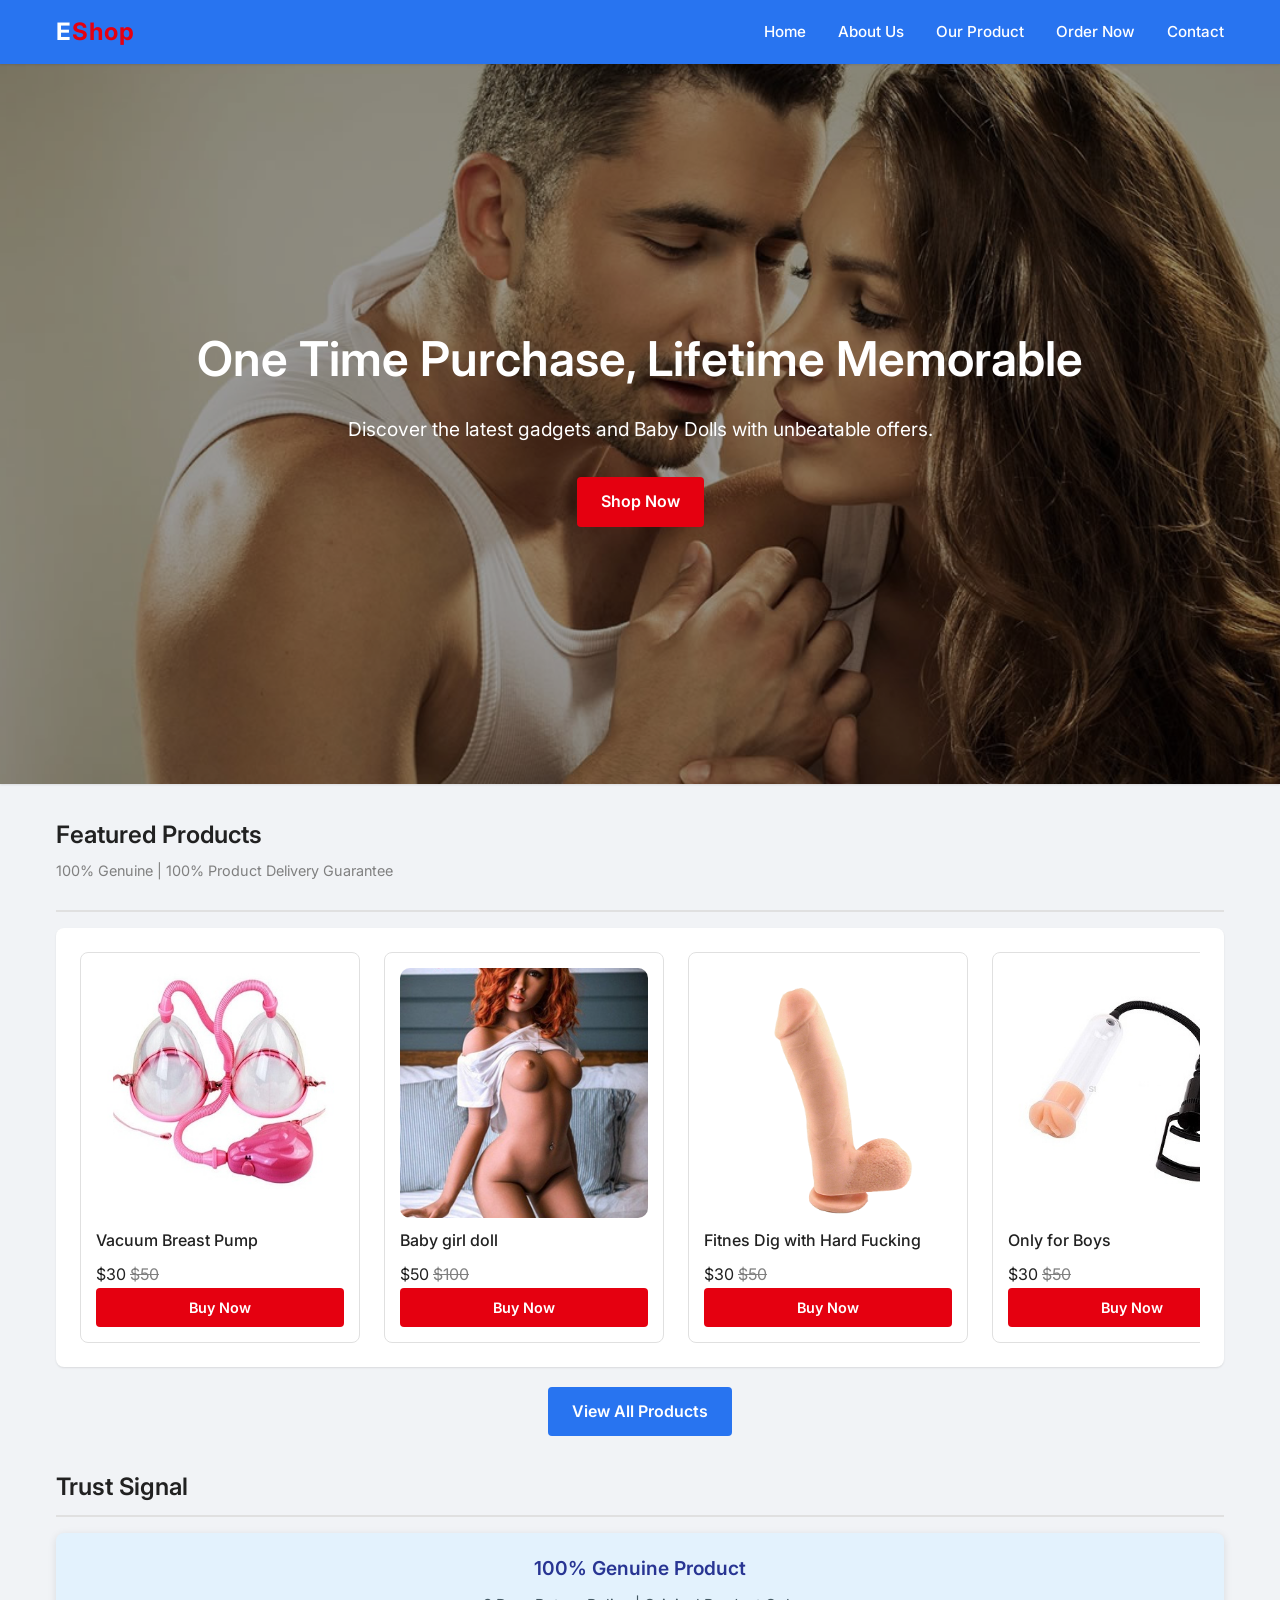
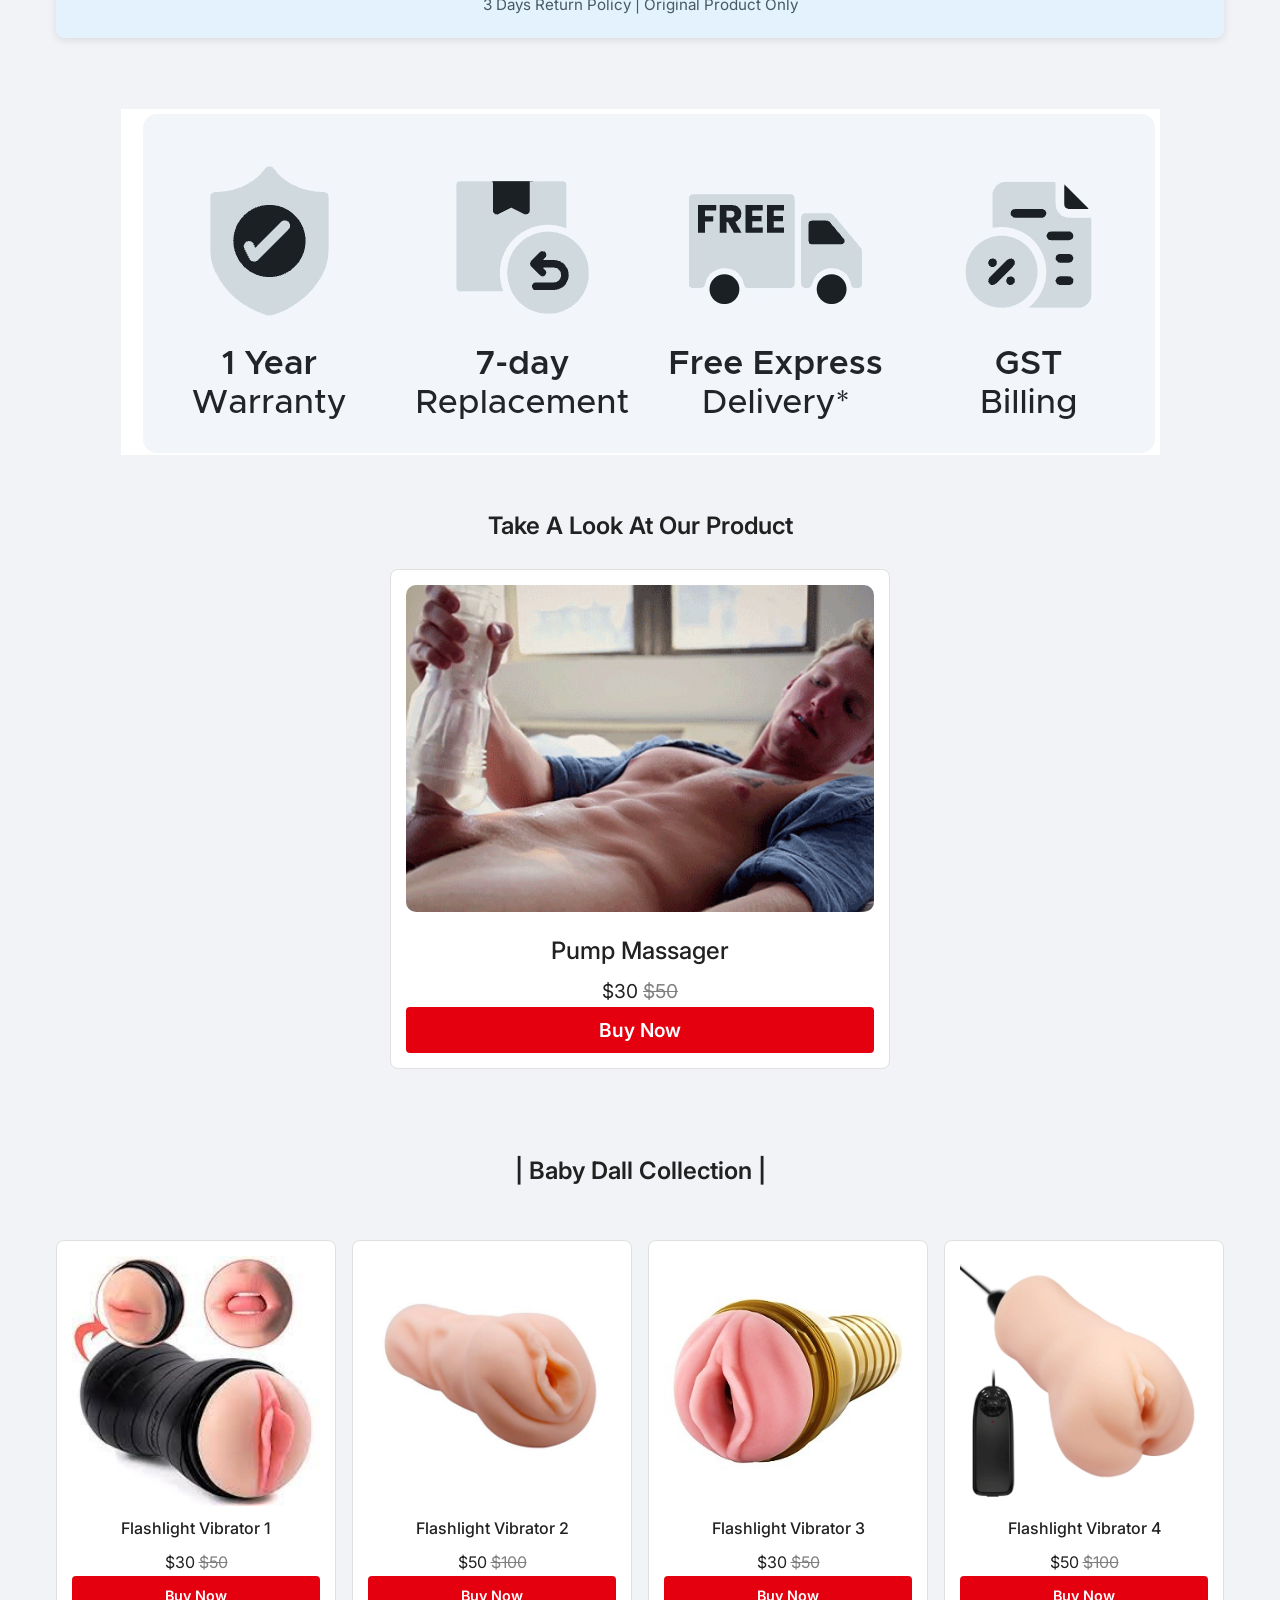
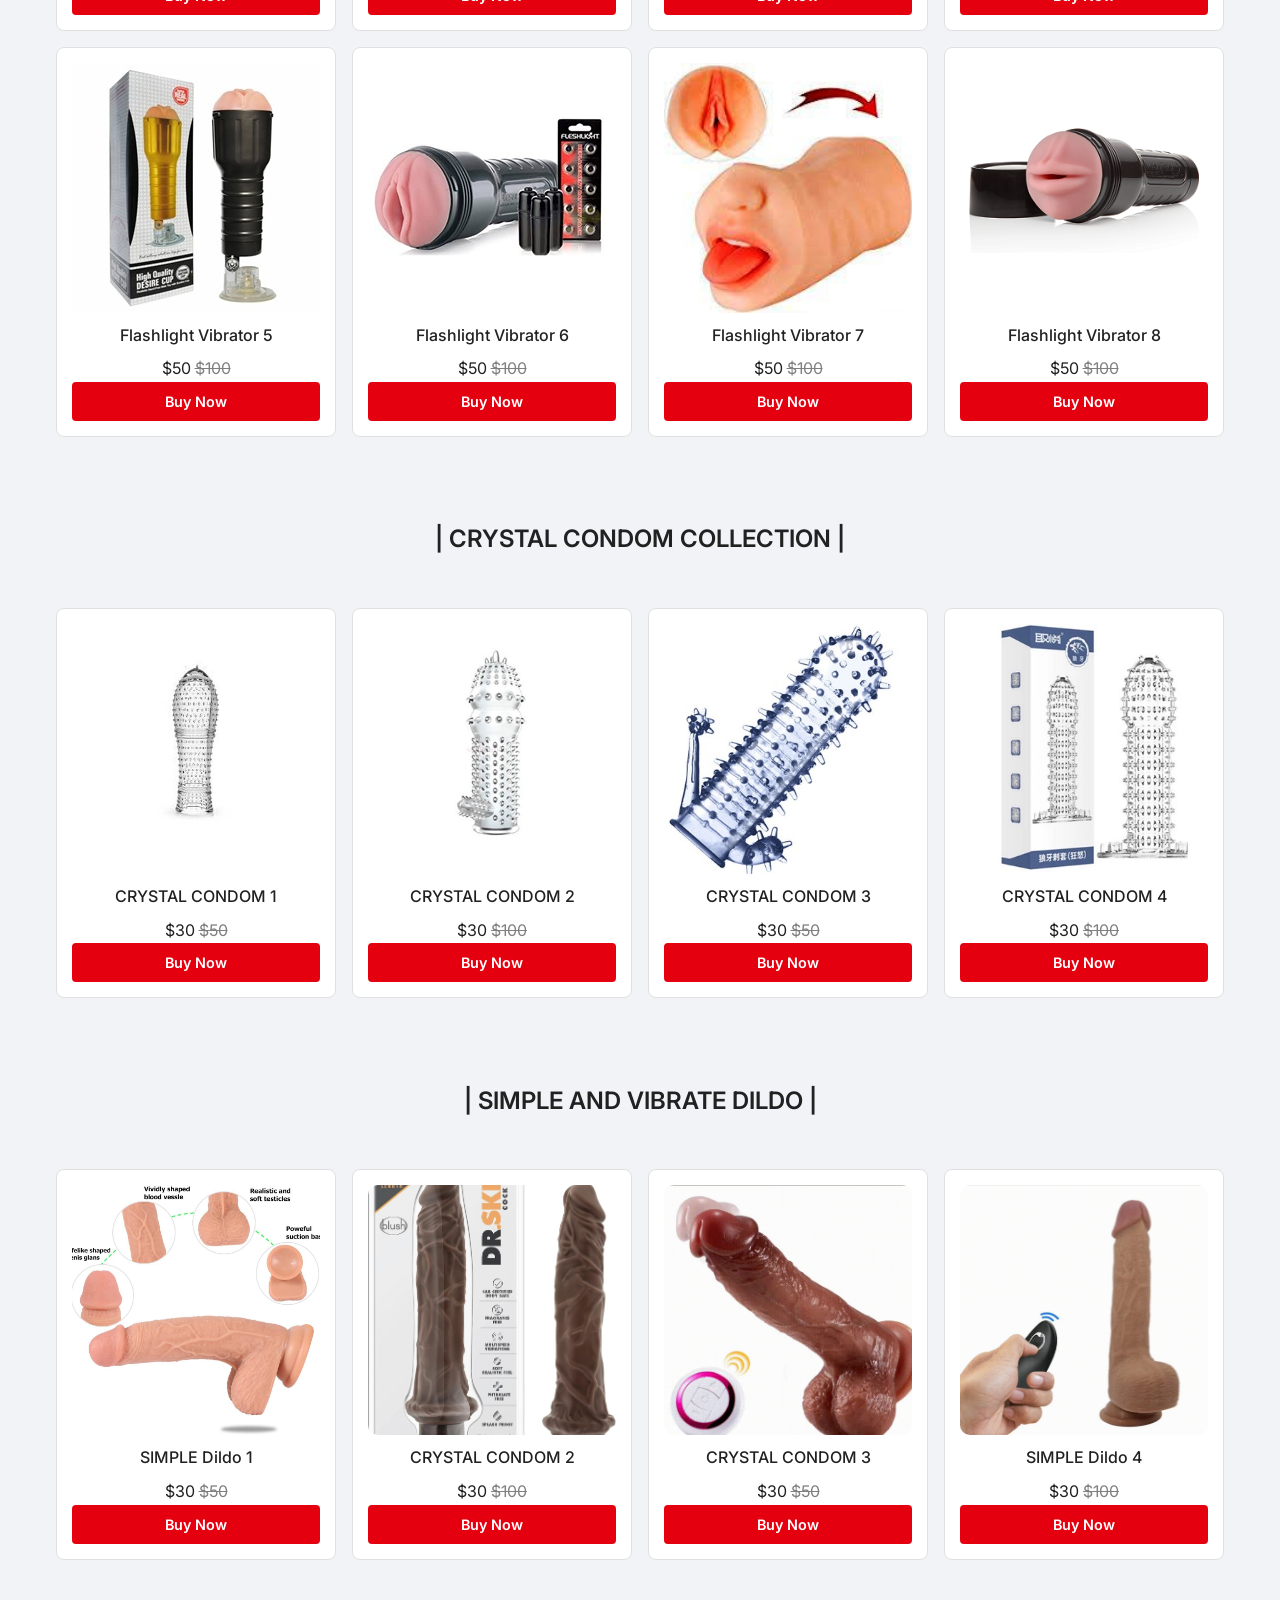
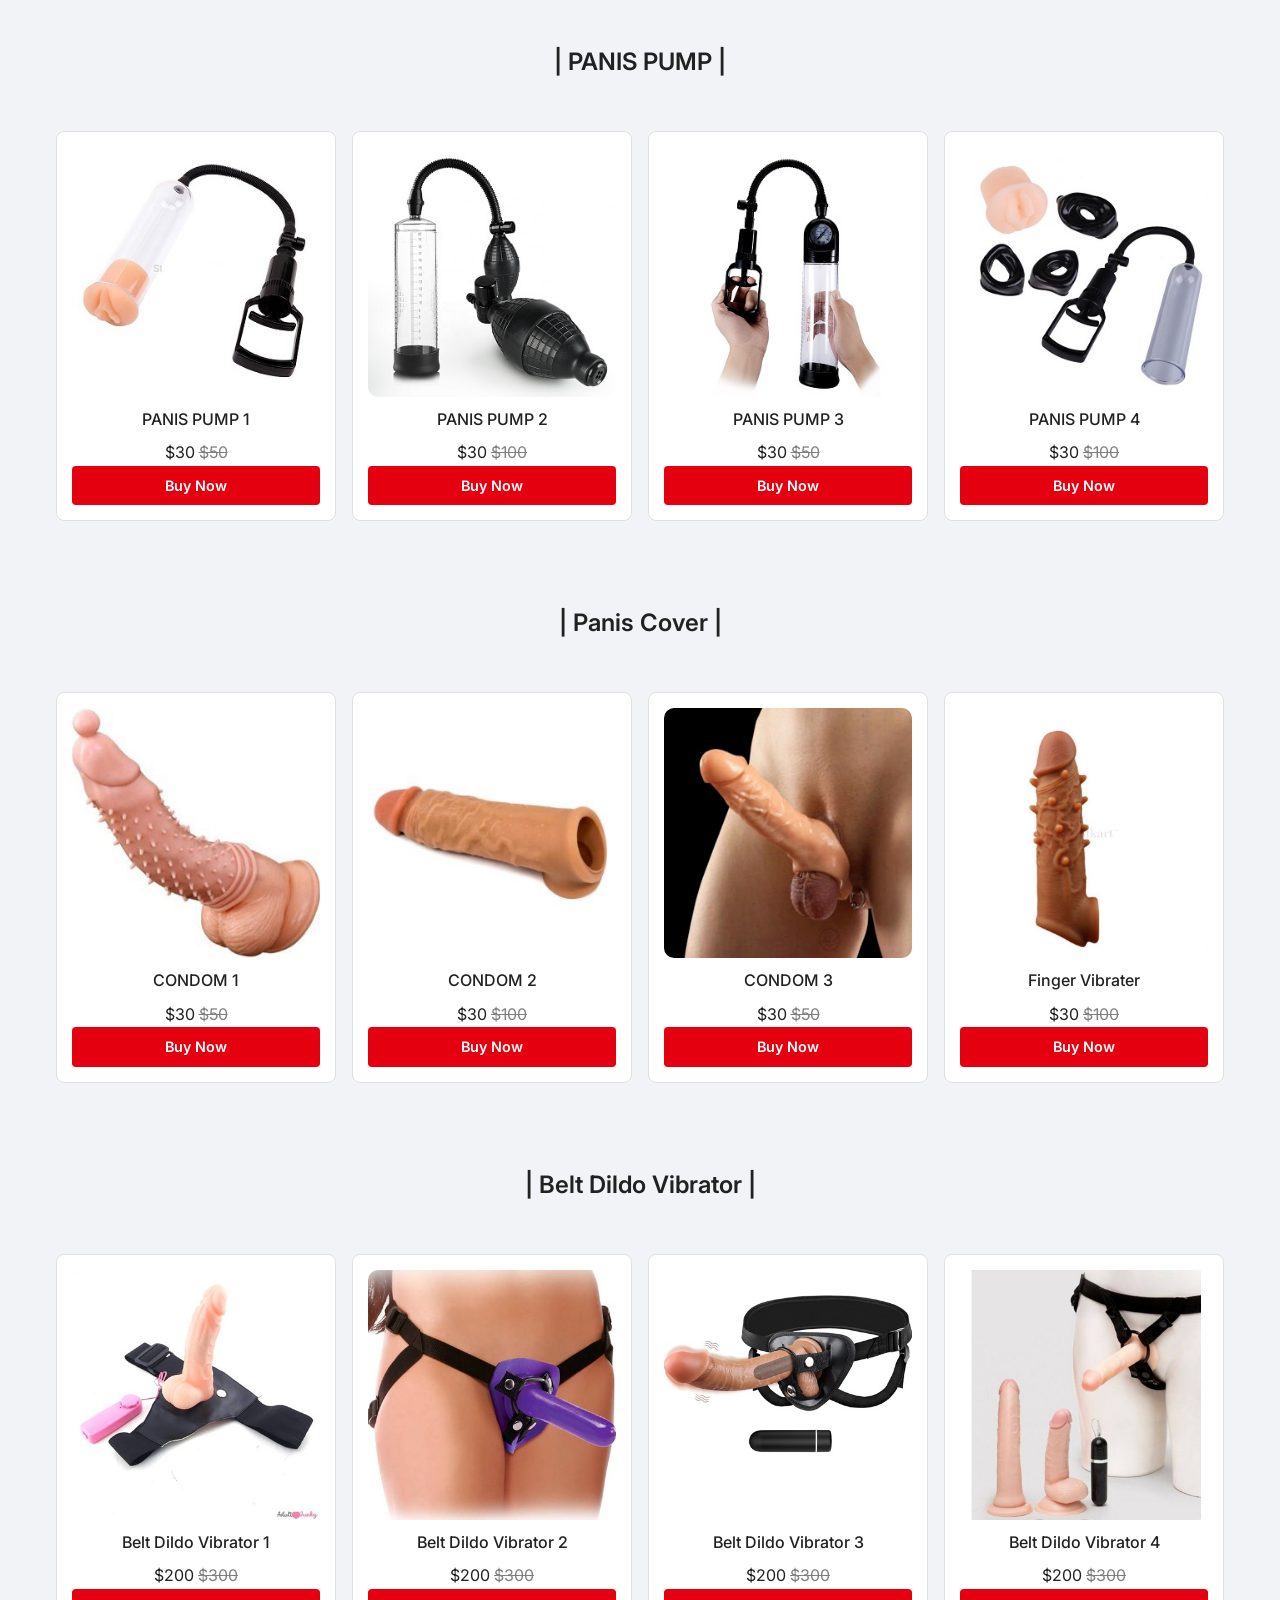
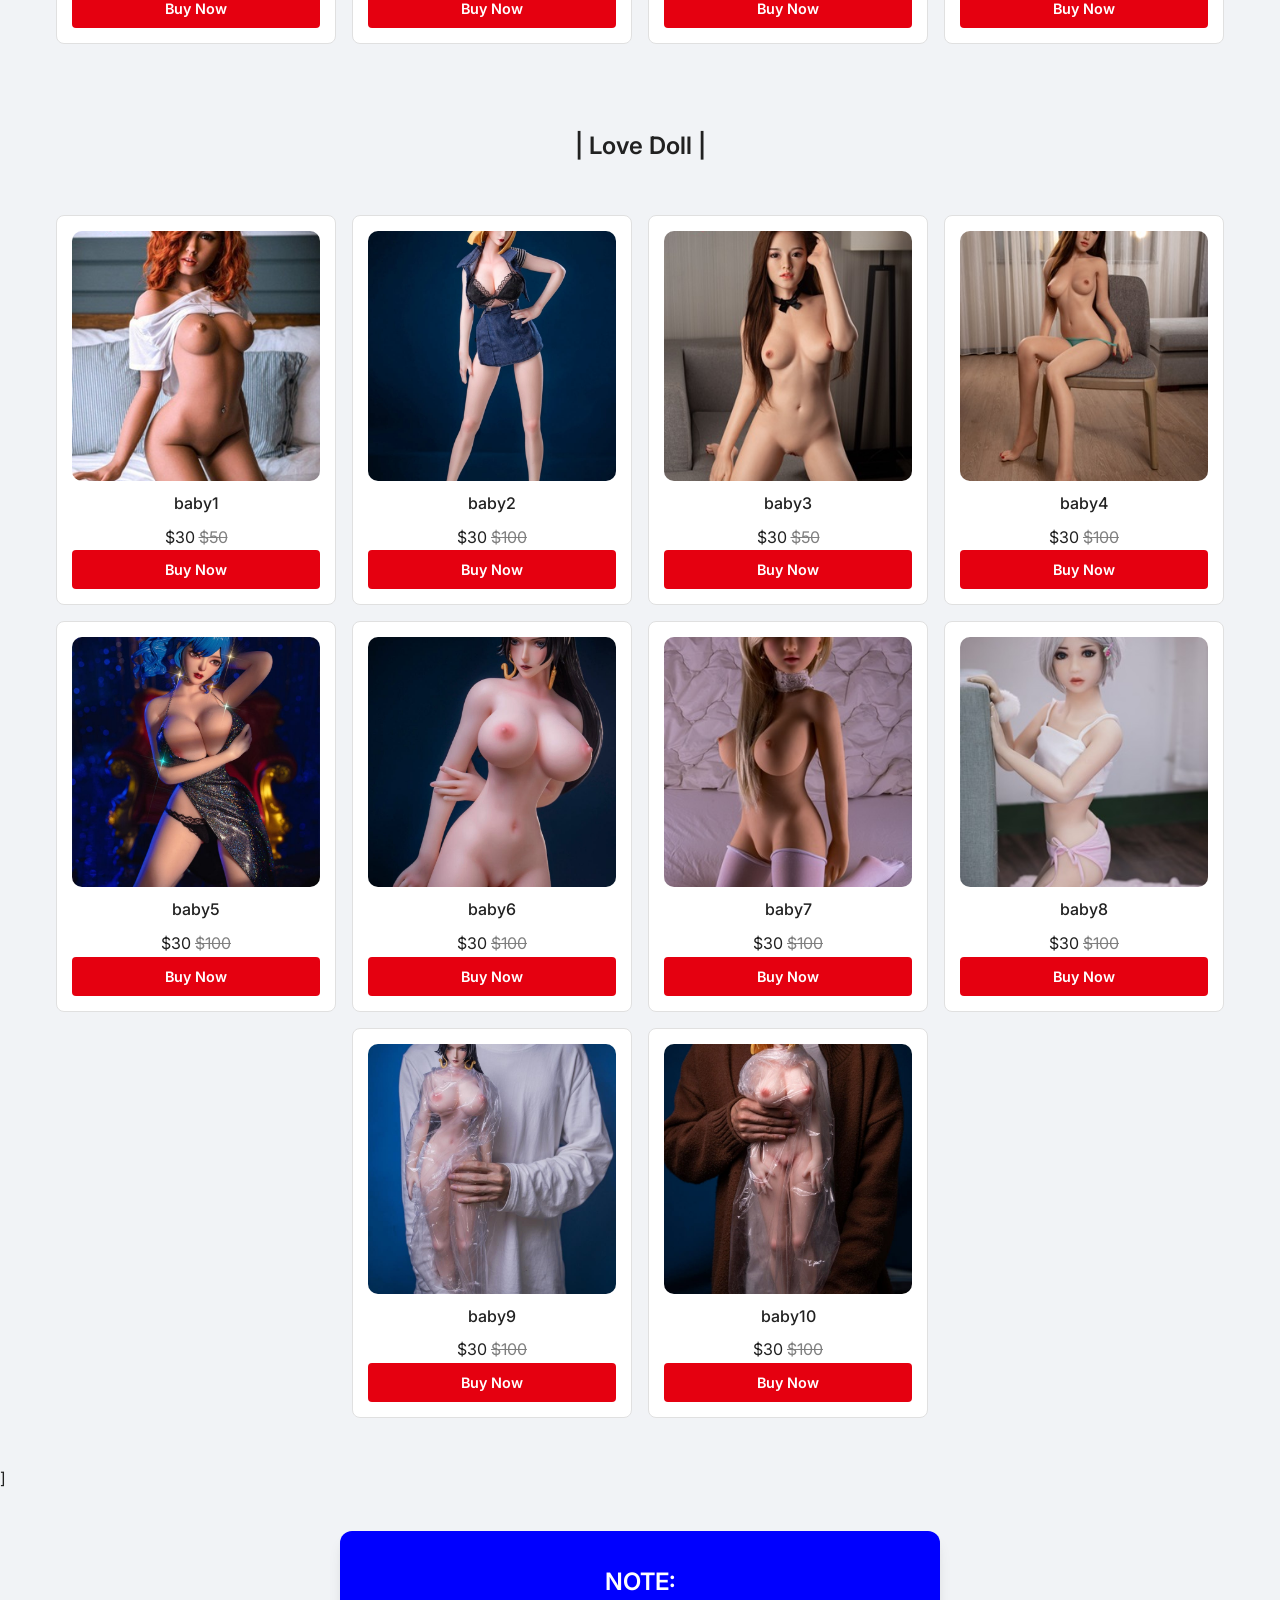
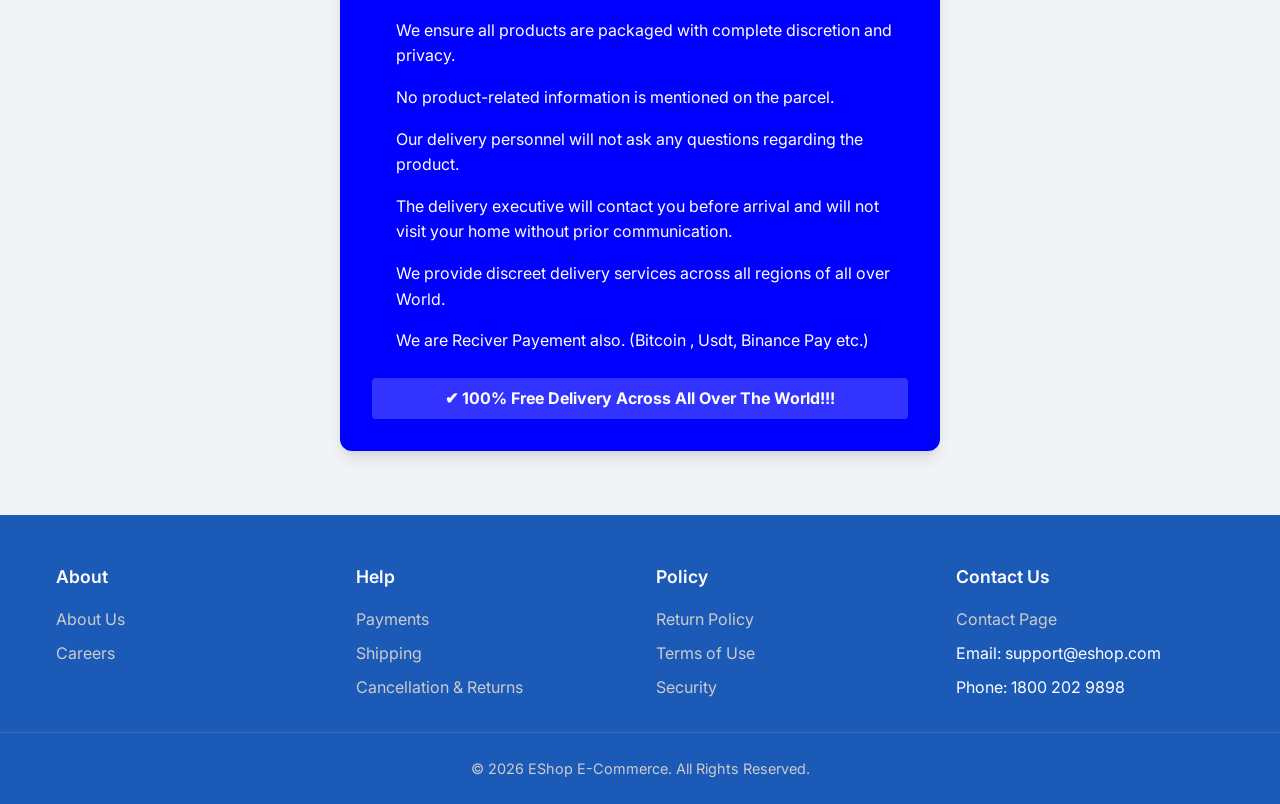
==== commit 7642e21e: "add payment methos or some modification" ====
--- a/index.html
+++ b/index.html
@@ -672,24 +672,23 @@
         <h3>About</h3>
         <div class="footer-links">
           <a href="about.html">About Us</a>
-          <a href="#">Careers</a>
-          <a href="#">Press</a>
+          <a href="about.html">Careers</a>
         </div>
       </div>
       <div class="footer-col">
         <h3>Help</h3>
         <div class="footer-links">
-          <a href="#">Payments</a>
-          <a href="#">Shipping</a>
-          <a href="#">Cancellation & Returns</a>
+          <a href="order.html">Payments</a>
+          <a href="order.html">Shipping</a>
+          <a href="order.html">Cancellation & Returns</a>
         </div>
       </div>
       <div class="footer-col">
         <h3>Policy</h3>
         <div class="footer-links">
-          <a href="#">Return Policy</a>
-          <a href="#">Terms of Use</a>
-          <a href="#">Security</a>
+          <a href="index.html">Return Policy</a>
+          <a href="index.html">Terms of Use</a>
+          <a href="index.html">Security</a>
         </div>
       </div>
       <div class="footer-col">
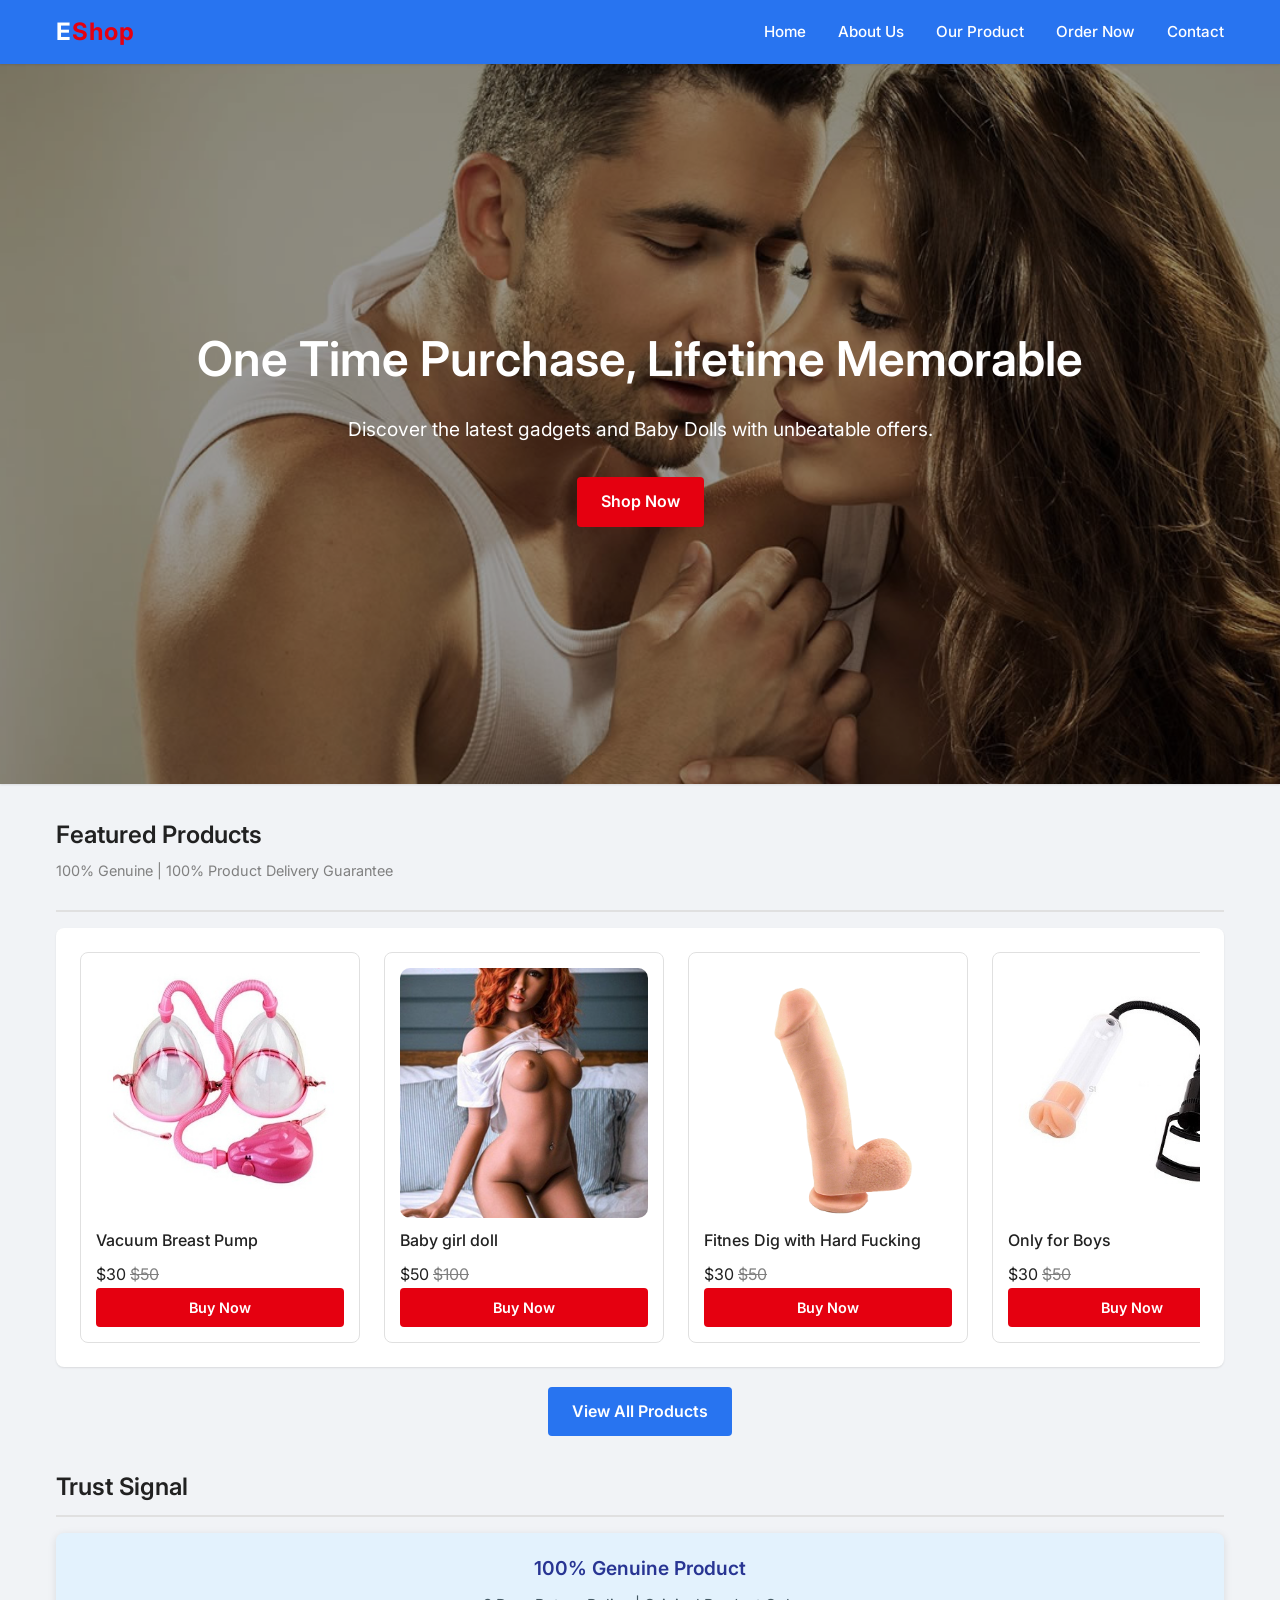
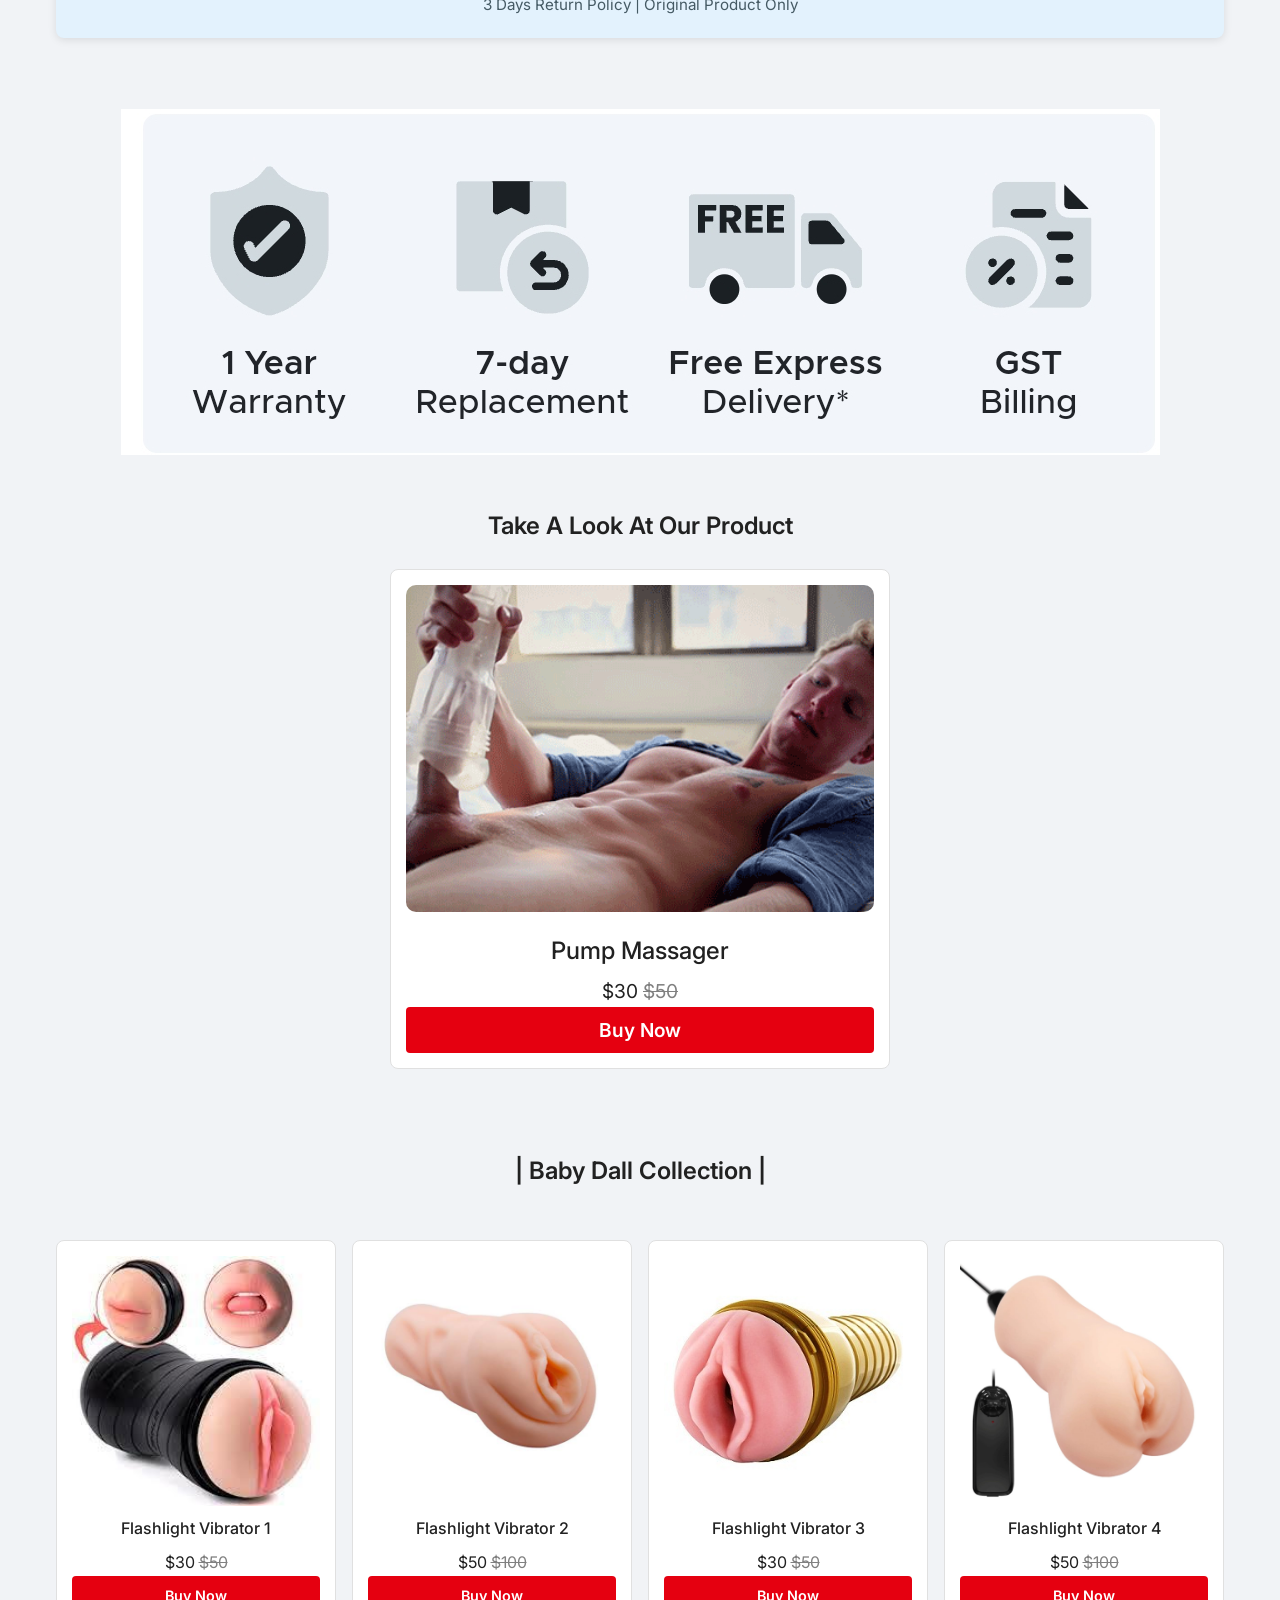
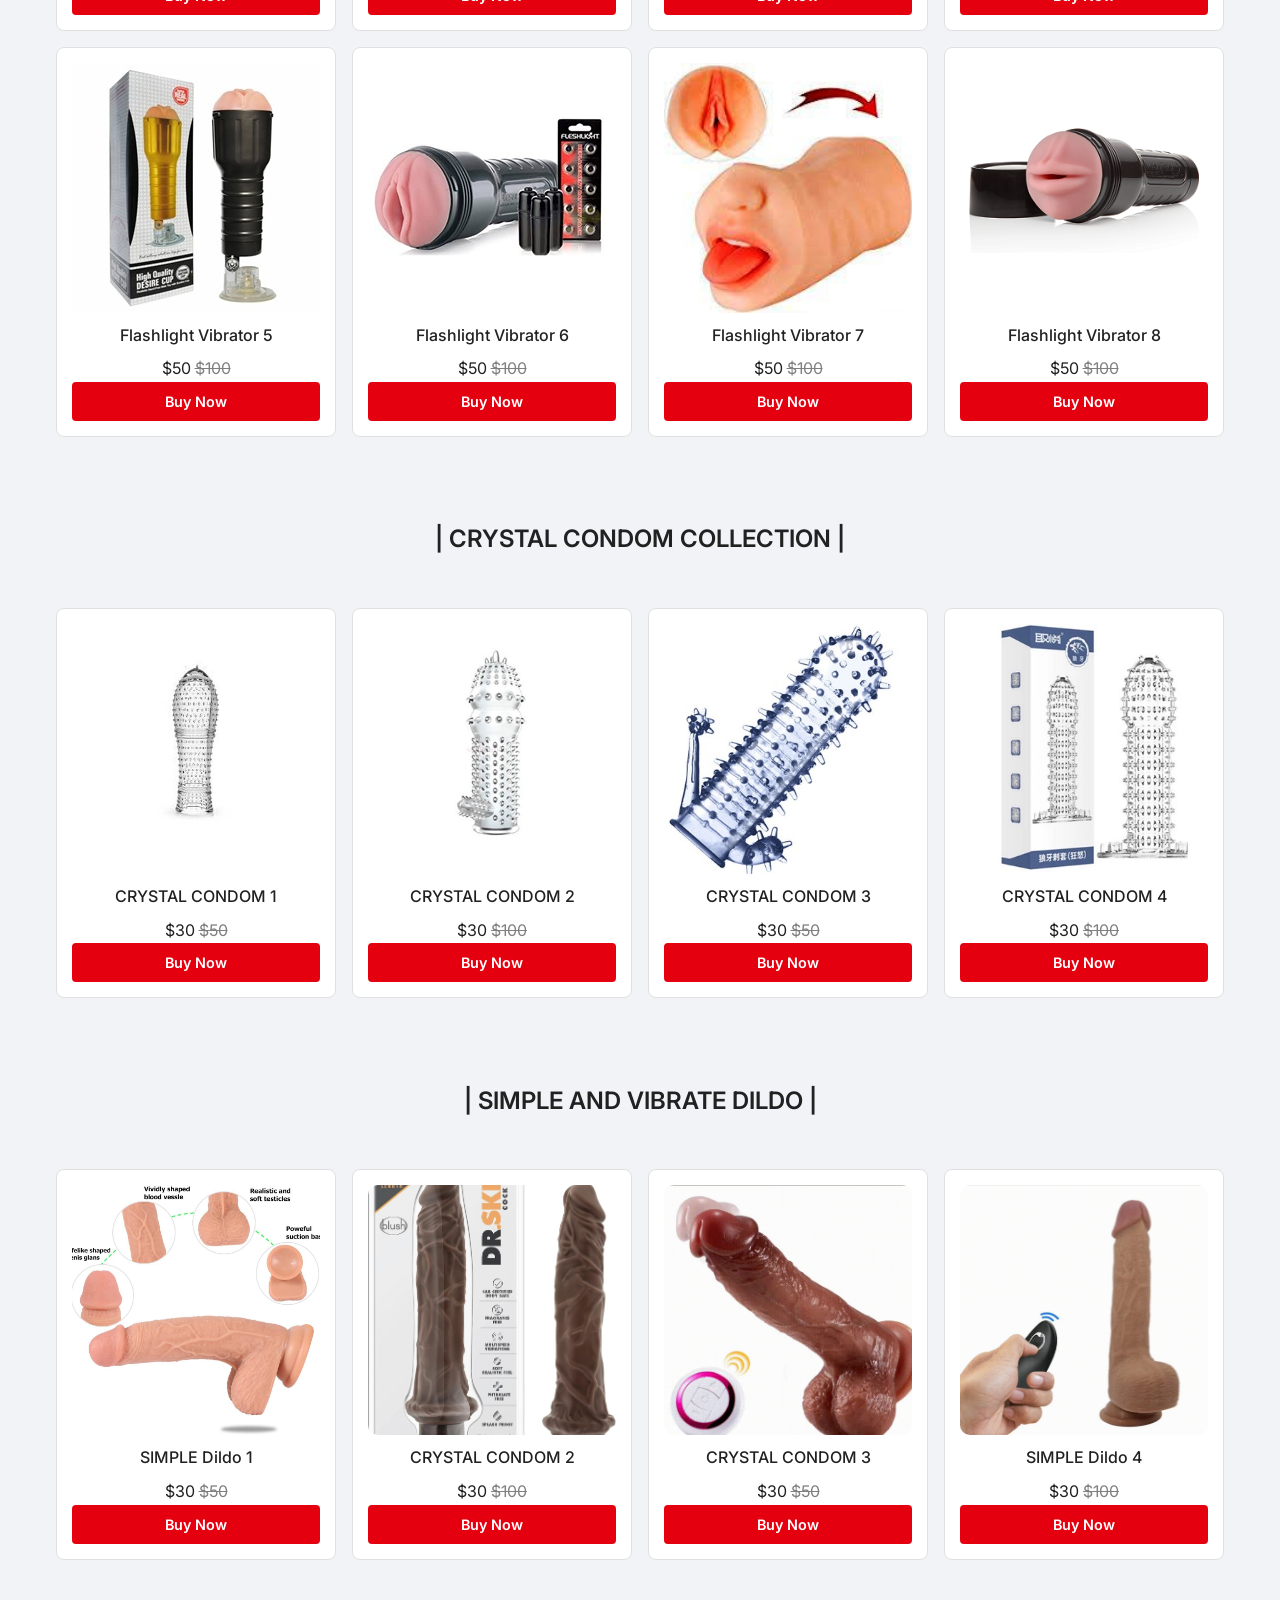
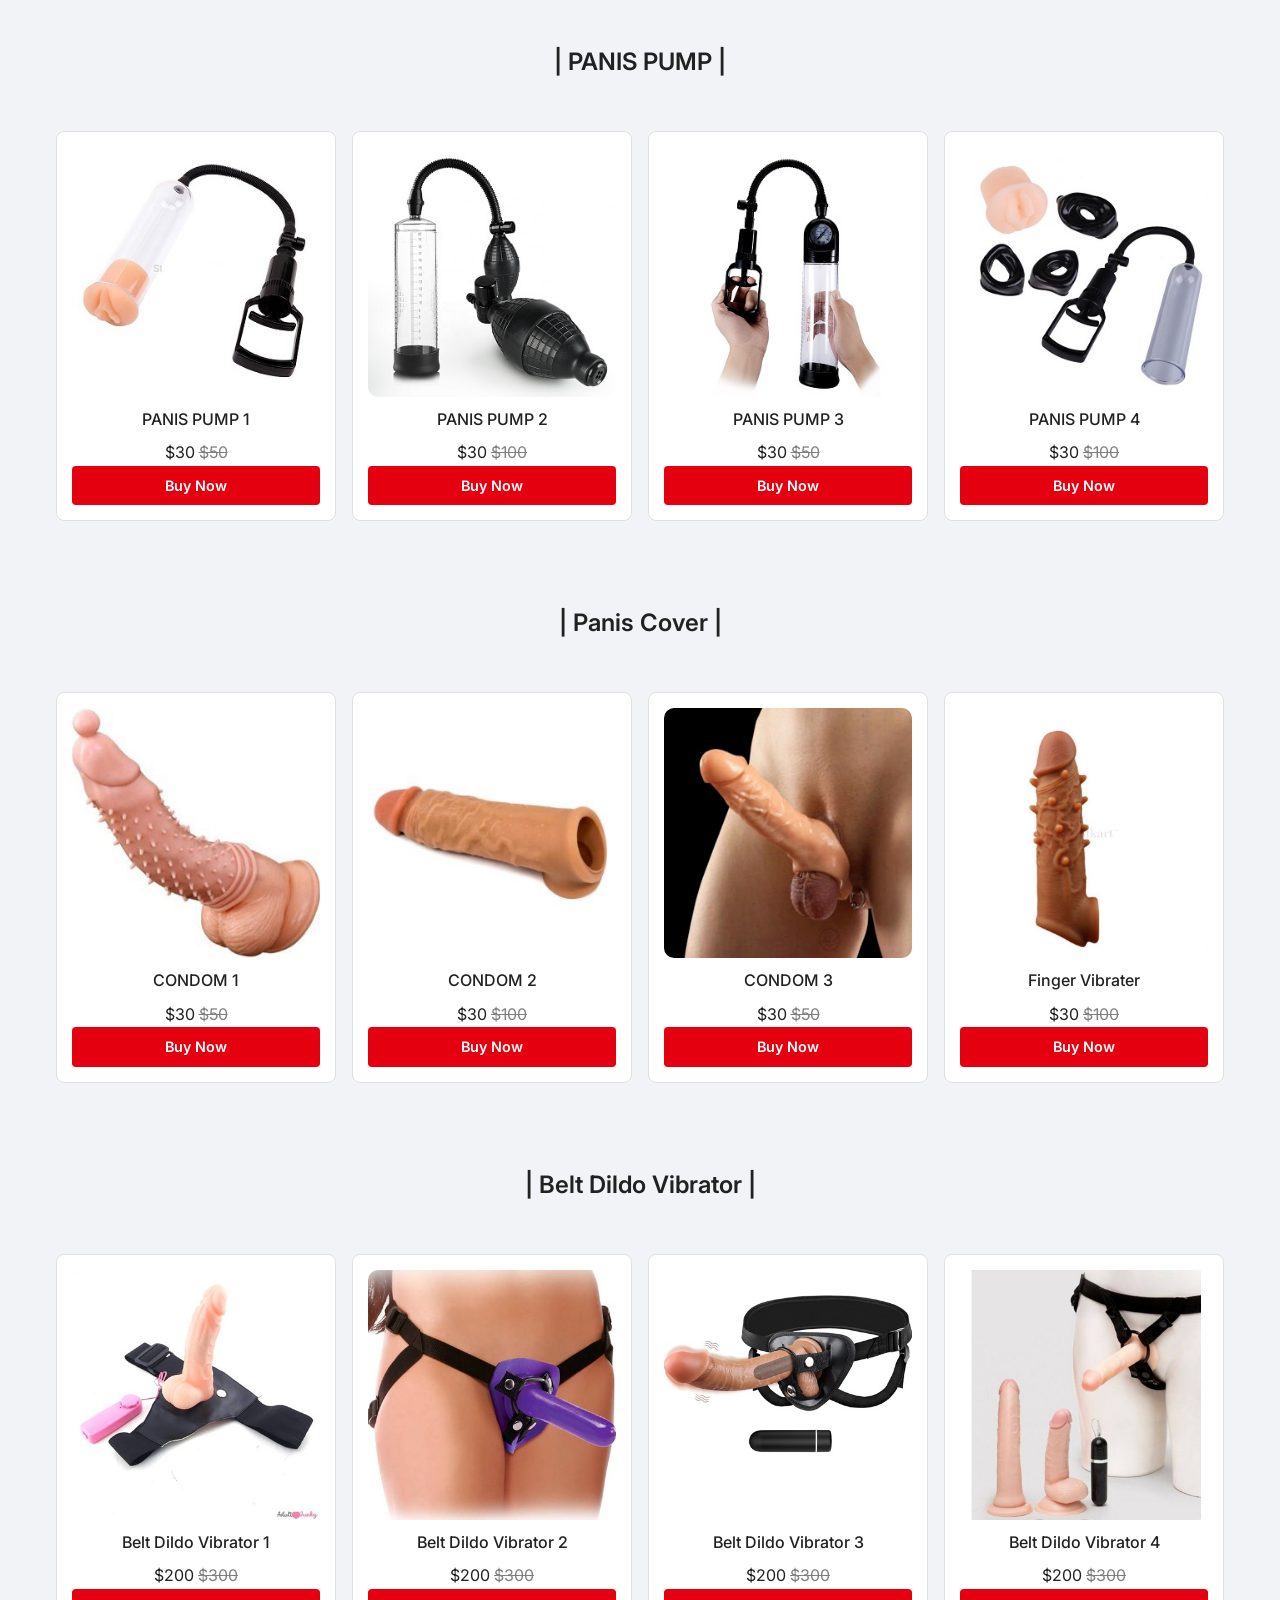
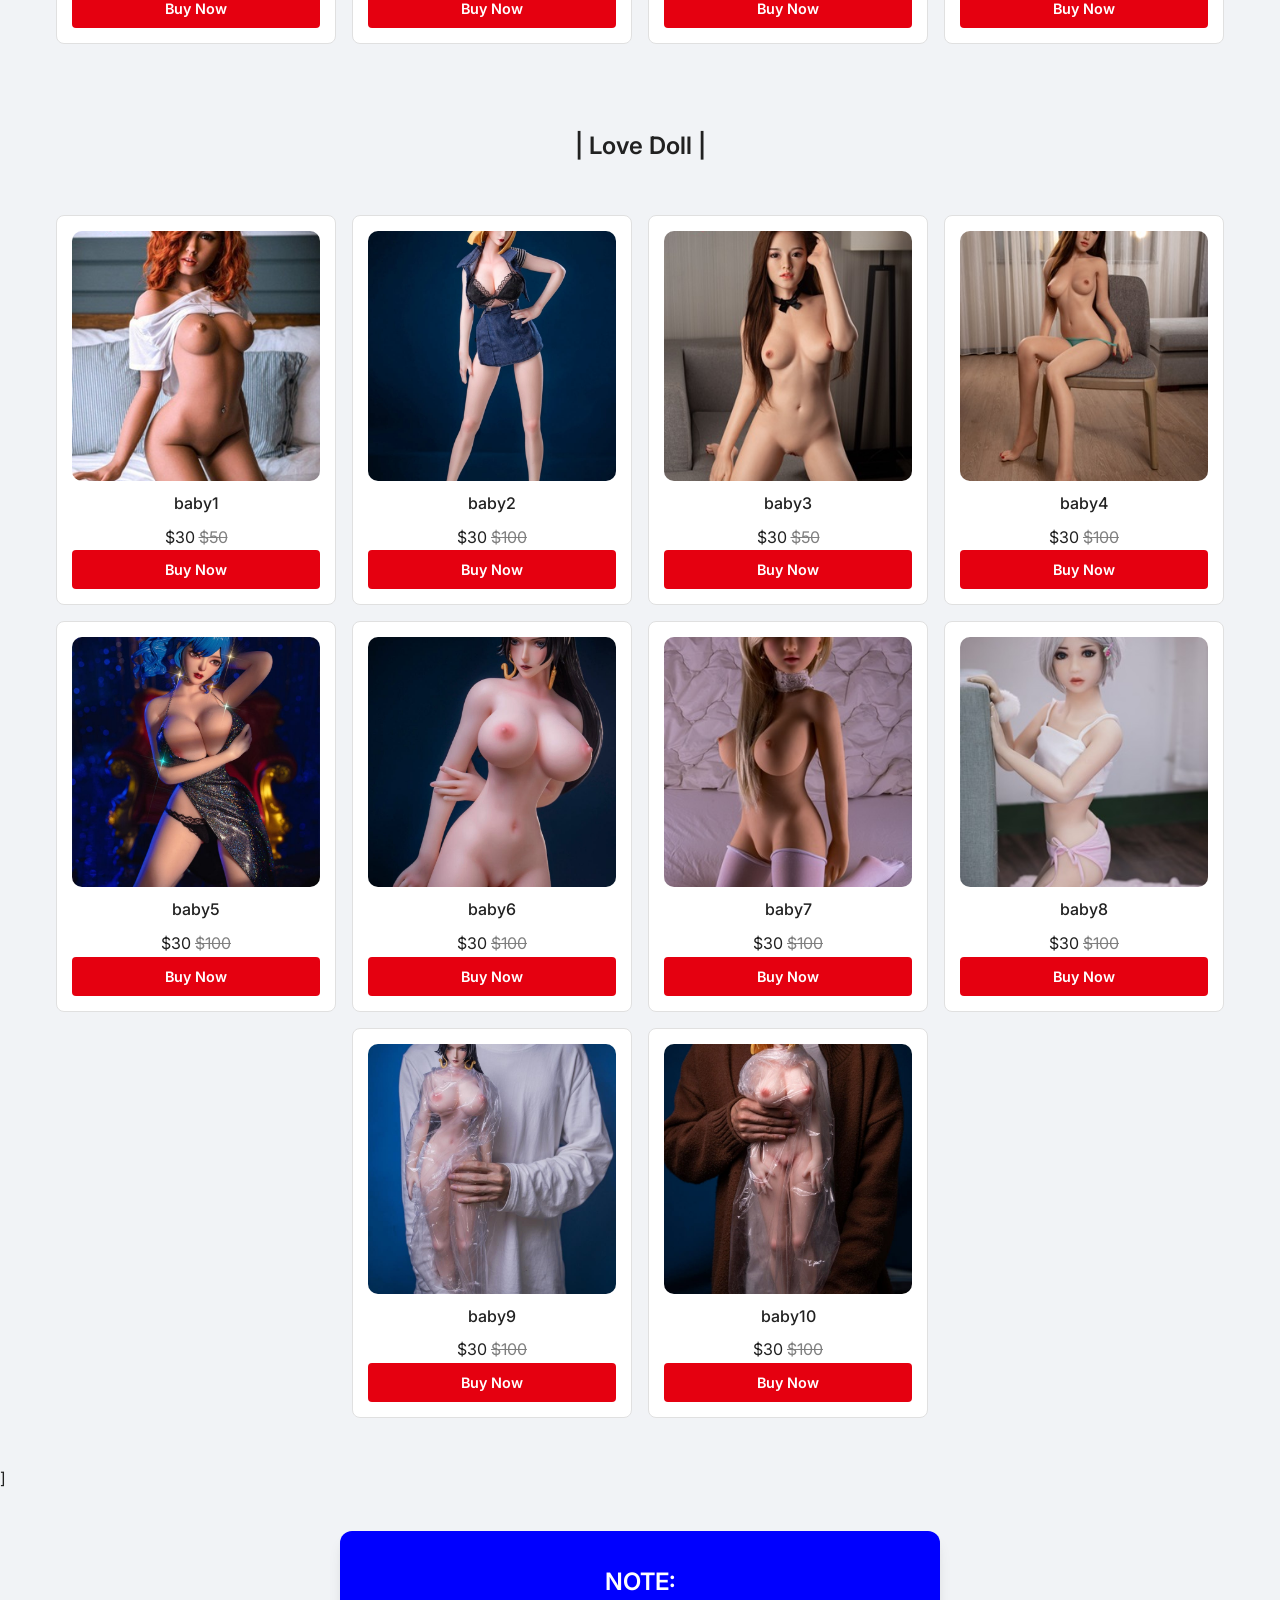
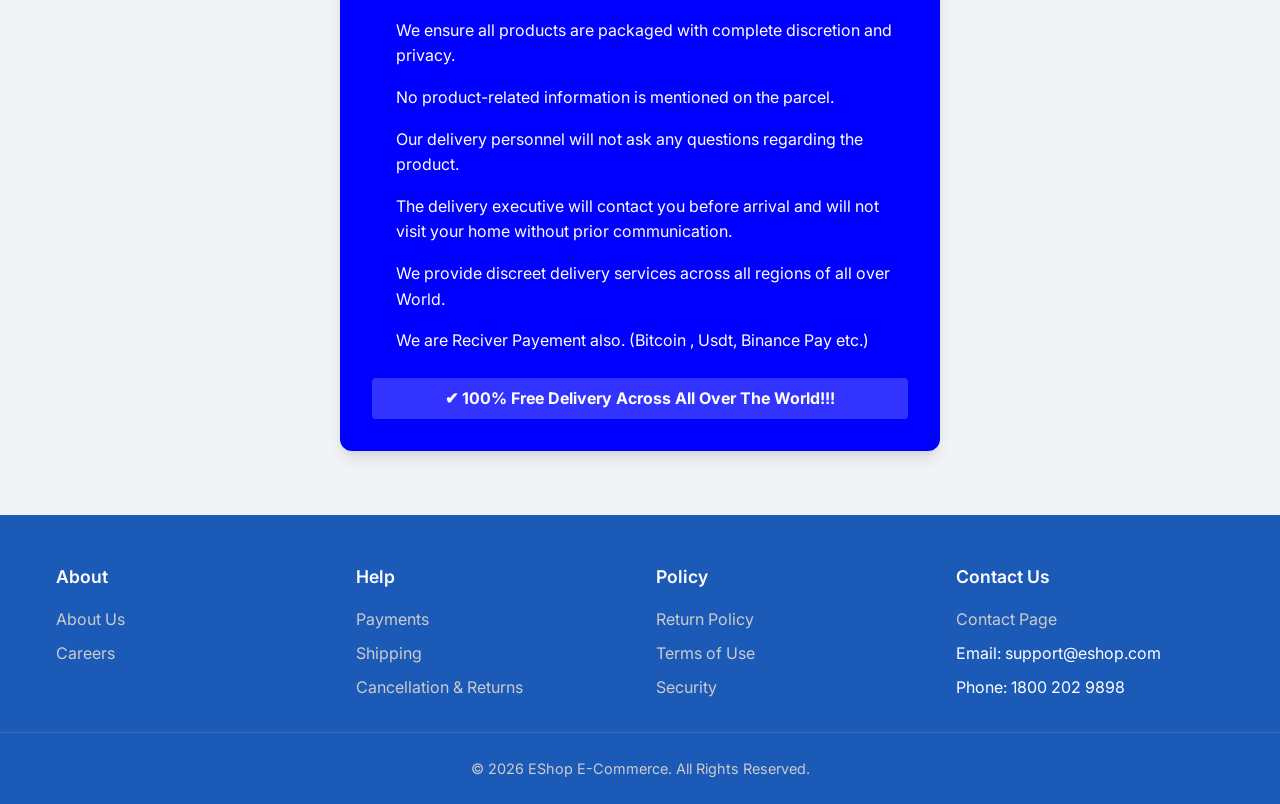
==== commit 165b619d: "add some seo keyword" ====
--- a/index.html
+++ b/index.html
@@ -4,8 +4,26 @@
 <head>
   <meta charset="UTF-8">
   <meta name="viewport" content="width=device-width, initial-scale=1.0">
-  <title>Home - Modern E-Commerce</title>
-  <meta name="description" content="Welcome to the best place to find top quality products at amazing prices.">
+  <title>EShop - Best Baby Girl Dolls & Modern Gadgets Online Shopping</title>
+  <meta name="description" content="Discover premium quality baby girl dolls and modern gadgets at EShop. Enjoy 100% genuine products, private packaging, and free worldwide delivery. Shop now for unbeatable offers!">
+  <meta name="keywords" content="baby girl dolls, online shopping, modern gadgets, e-commerce, private packaging, free delivery, EShop">
+  <meta name="author" content="EShop Team">
+  <link rel="canonical" href="https://yourdomain.com/index.html">
+  
+  <!-- Open Graph / Facebook -->
+  <meta property="og:type" content="website">
+  <meta property="og:url" content="https://yourdomain.com/index.html">
+  <meta property="og:title" content="EShop - Premium Baby Girl Dolls & Gadgets">
+  <meta property="og:description" content="Shop the best baby girl dolls and latest gadgets with 100% privacy and free shipping worldwide.">
+  <meta property="og:image" content="https://yourdomain.com/images/banner.jpg">
+
+  <!-- Twitter -->
+  <meta property="twitter:card" content="summary_large_image">
+  <meta property="twitter:url" content="https://yourdomain.com/index.html">
+  <meta property="twitter:title" content="EShop - Premium Baby Girl Dolls & Gadgets">
+  <meta property="twitter:description" content="Shop the best baby girl dolls and latest gadgets with 100% privacy and free shipping worldwide.">
+  <meta property="twitter:image" content="https://yourdomain.com/images/banner.jpg">
+
   <link rel="stylesheet" href="styles.css">
 </head>
 
@@ -66,7 +84,7 @@
         <div class="carousel-track">
           <!-- Product 1 -->
           <div class="product-card">
-            <img src="images\1 (1).jpg" alt="product1" class="product-img">
+            <img src="images\1 (1).jpg" alt="Premium Vacuum Breast Pump for Modern Living" class="product-img">
             <h3 class="product-name">Vacuum Breast Pump</h3>
             <p>
               $30
@@ -76,7 +94,7 @@
           </div>
           <!-- Product 2 -->
           <div class="product-card">
-            <img src="images\1.jpg" alt="Baby girl doll" class="product-img">
+            <img src="images\1.jpg" alt="Realistic Baby Girl Doll - Premium Collection" class="product-img">
             <h3 class="product-name">Baby girl doll</h3>
             <p>
               $50
@@ -86,7 +104,7 @@
           </div>
           <!-- Product 3 -->
           <div class="product-card">
-            <img src="images\1_2.jpg" alt="fitnes dig" class="product-img">
+            <img src="images\1_2.jpg" alt="Fitness Digital Gadget with Advanced Features" class="product-img">
             <h3 class="product-name">Fitnes Dig with Hard Fucking</h3>
             <p>
               $30
@@ -96,7 +114,7 @@
           </div>
           <!-- Product 4 -->
           <div class="product-card">
-            <img src="images\1_3.jpg" alt="Babe" class="product-img">
+            <img src="images\1_3.jpg" alt="Exclusive Babe Collection for Men" class="product-img">
             <h3 class="product-name">Only for Boys</h3>
             <p>
               $30
@@ -106,7 +124,7 @@
           </div>
           <!-- Product 5 -->
           <div class="product-card">
-            <img src="images\2.jpg" alt="babe" class="product-img">
+            <img src="images\2.jpg" alt="Premium Babe with Hard Fucking Features" class="product-img">
             <h3 class="product-name">Babe with Hard Fucking</h3>
             <p>
               $150
@@ -140,7 +158,7 @@
   <br>
   <br>
   <div class="payment">
-    <img src="images/imggg.jpg" alt="payment">
+    <img src="images/imggg.jpg" alt="EShop Secure Payment Methods - UPI, Crypto, BTC, USDT">
   </div>
 
 
@@ -154,7 +172,7 @@
       <div class="product-card massager" style="width: 500px; height: 500px; display: flex; flex-direction: column;">
 
         <!-- GIF Image -->
-        <img src="images/ezgif.com-animated-gif-maker.gif" alt="Pump Massager" class="product-img"
+        <img src="images/ezgif.com-animated-gif-maker.gif" alt="Premium Pump Massager with High-Frequency Vibration" class="product-img"
           style="height: 350px;">
 
         <h3 class="product-name" style="font-size: 1.5rem; margin-top: 10px;">Pump Massager</h3>
@@ -174,7 +192,7 @@
 
       <!-- Product 1 -->
       <div class="product-card massager">
-        <img src="images\Flashlight Vibrator.jpg" alt="Vacuum Breast Pump" class="product-img">
+        <img src="images\Flashlight Vibrator.jpg" alt="High-Quality Flashlight Vibrator - Discreet Design" class="product-img">
         <h3 class="product-name">Flashlight Vibrator 1</h3>
         <p>
           $30
@@ -238,7 +256,7 @@
       </div>
       <!-- Product 7 -->
       <div class="product-card doll">
-        <img src="images\Flashlight Vibrator1.jpg" alt="Flashlight Vibrator9" class="product-img">
+        <img src="images\Flashlight Vibrator1.jpg" alt="Multi-Speed Flashlight Vibrator for Personal Wellness" class="product-img">
         <h3 class="product-name">Flashlight Vibrator 7</h3>
         <p>
           $50
